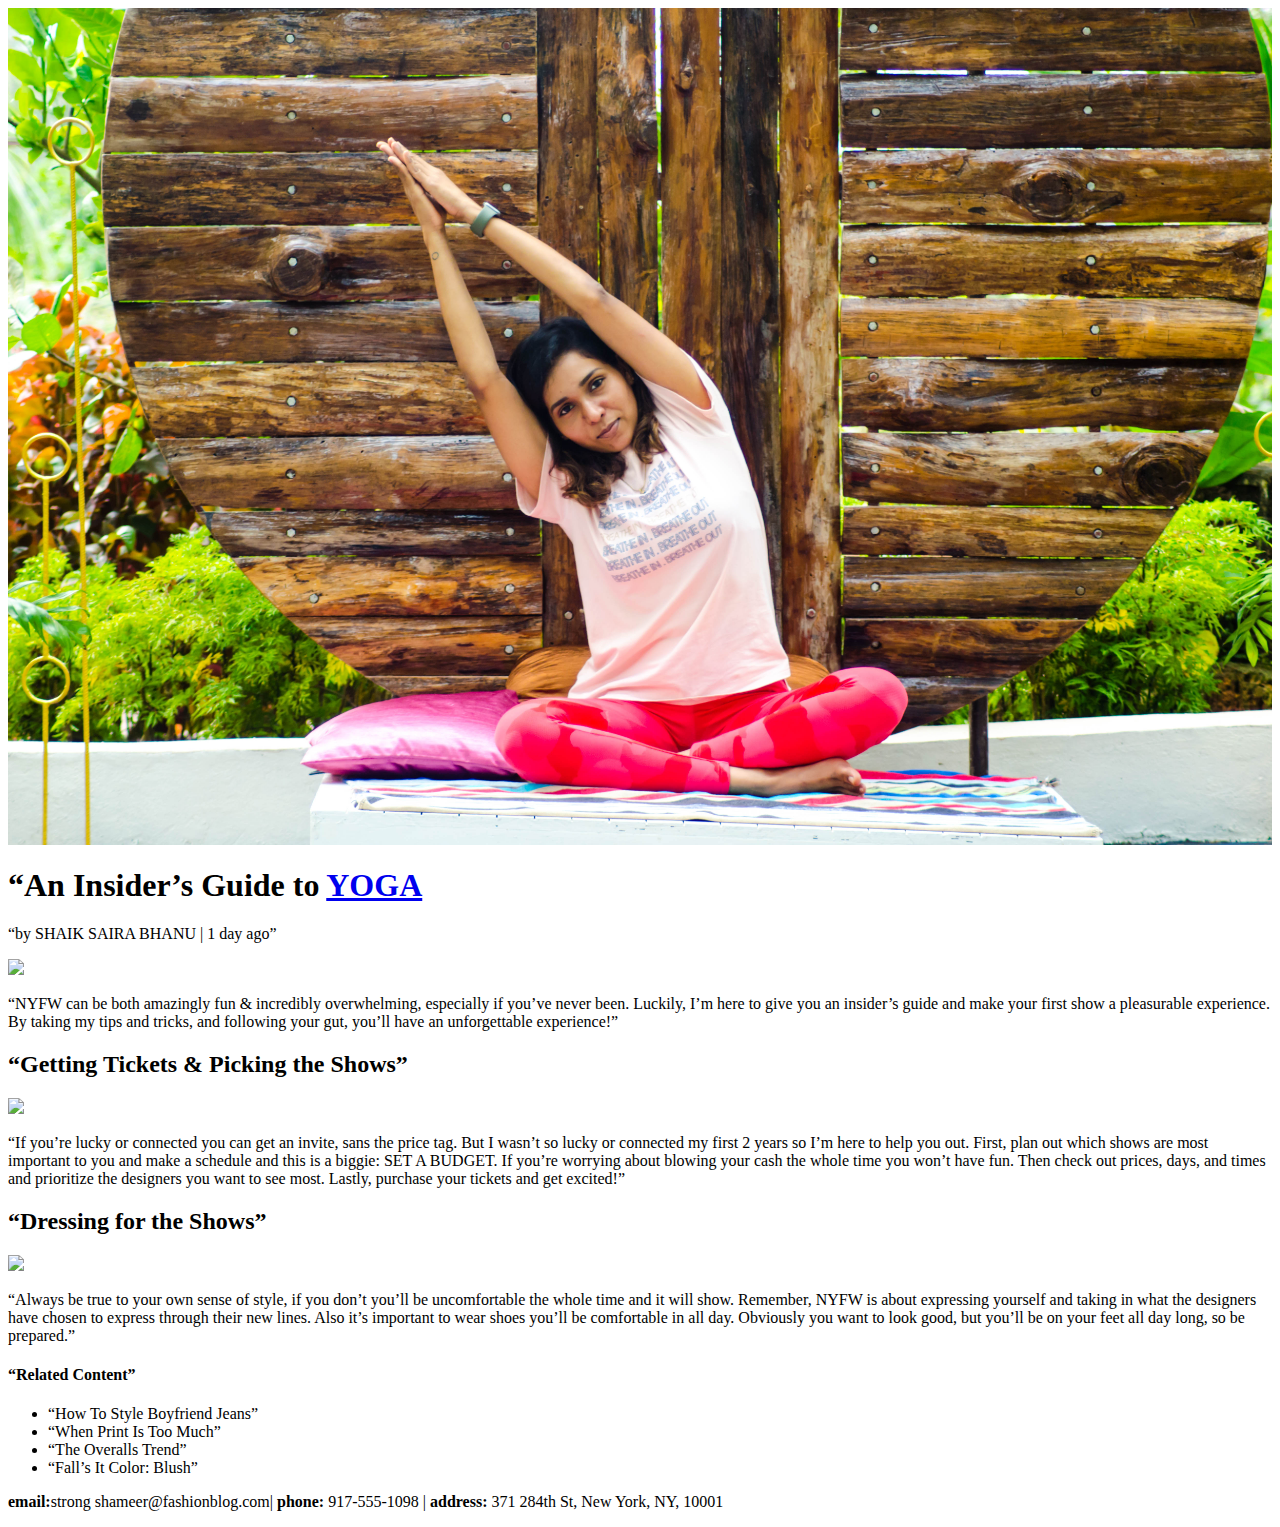
==== index.html @ e1b5c679 "Added the images" ====
<!DOCTYPE html>
<html>

<head>
    <title>“Everyday with SAIRA”</title>
</head>

<body>
    <a href="#contact">
        <img src="./Resources/Images/TYI Saira Yoga poses (42 of 61).jpeg" 
             style="max-width: 100%; height: auto; display: block; margin: 0 auto;" />
    </a>
    <h1>“An Insider’s Guide to <a href="https://en.wikipedia.org/wiki/Yoga" target="_blank">YOGA</a>
    </h1>
    <p>“by SHAIK SAIRA BHANU | 1 day ago”</p>
    <img src="https://content.codecademy.com/courses/learn-html/elements-and-structure/image-one.jpeg" />
    <p>“NYFW can be both amazingly fun & incredibly overwhelming, especially if you’ve never been. Luckily, I’m here to
        give you an insider’s guide and make your first show a pleasurable experience. By taking my tips and tricks, and
        following your gut, you’ll have an unforgettable experience!”</p>
    <h2>“Getting Tickets & Picking the Shows”</h2>
    <img src="https://content.codecademy.com/courses/learn-html/elements-and-structure/image-two.jpeg" />
    <p>“If you’re lucky or connected you can get an invite, sans the price tag. But I wasn’t so lucky or connected my
        first 2 years so I’m here to help you out. First, plan out which shows are most important to you and make a
        schedule and this is a biggie: SET A BUDGET. If you’re worrying about blowing your cash the whole time you won’t
        have fun. Then check out prices, days, and times and prioritize the designers you want to see most. Lastly,
        purchase your tickets and get excited!”</p>
    <h2>“Dressing for the Shows”</h2>
    <img src="https://content.codecademy.com/courses/learn-html/elements-and-structure/image-three.jpeg" />
    <p>“Always be true to your own sense of style, if you don’t you’ll be uncomfortable the whole time and it will show.
        Remember, NYFW is about expressing yourself and taking in what the designers have chosen to express through
        their new lines. Also it’s important to wear shoes you’ll be comfortable in all day. Obviously you want to look
        good, but you’ll be on your feet all day long, so be prepared.”</p>
    <h4>“Related Content”</h4>
    <ul>
        <li>“How To Style Boyfriend Jeans”</li>
        <li>“When Print Is Too Much”</li>
        <li>“The Overalls Trend”</li>
        <li>“Fall’s It Color: Blush”</li>
    </ul>

</body>
<div id='contact'>
    <p><strong>email:</strong>strong shameer@fashionblog.com| <strong>phone:</strong> 917-555-1098 |
        <strong>address:</strong> 371 284th St, New York, NY, 10001
    </p>

</div>
</html>
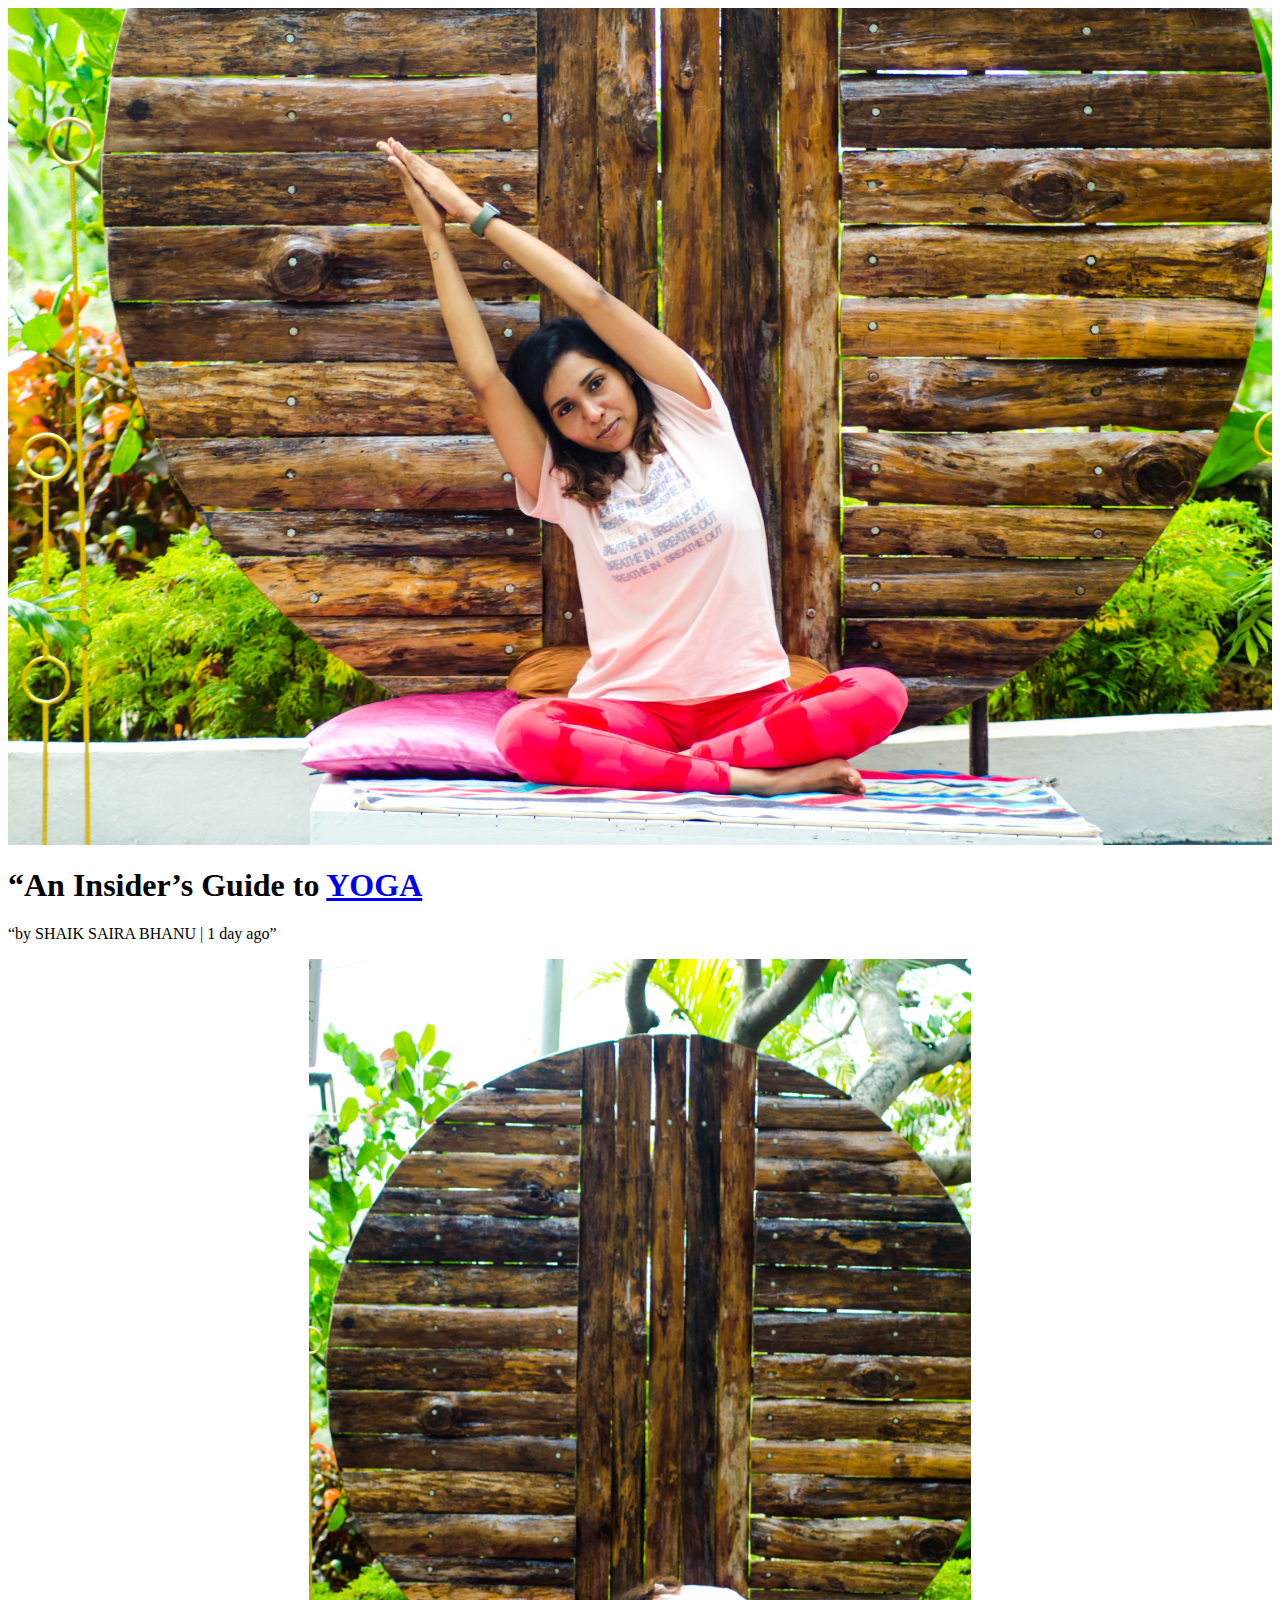
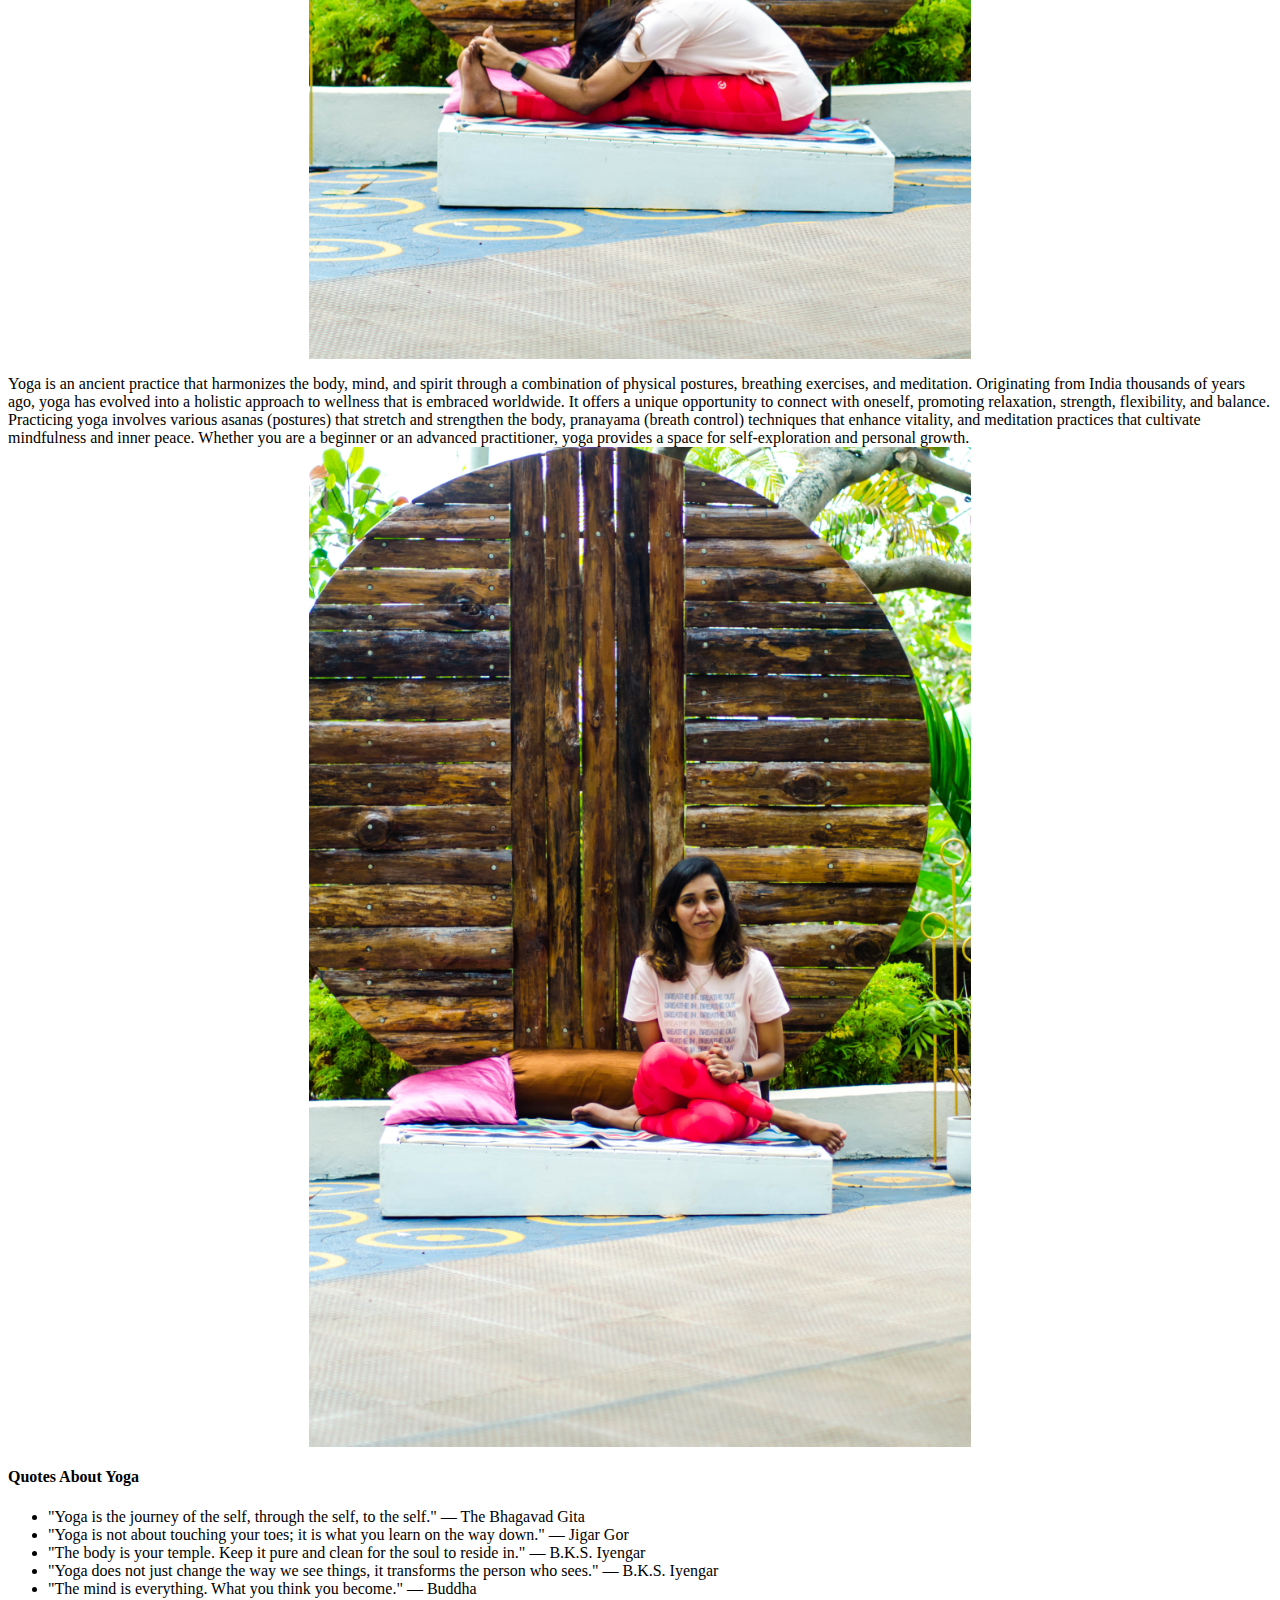
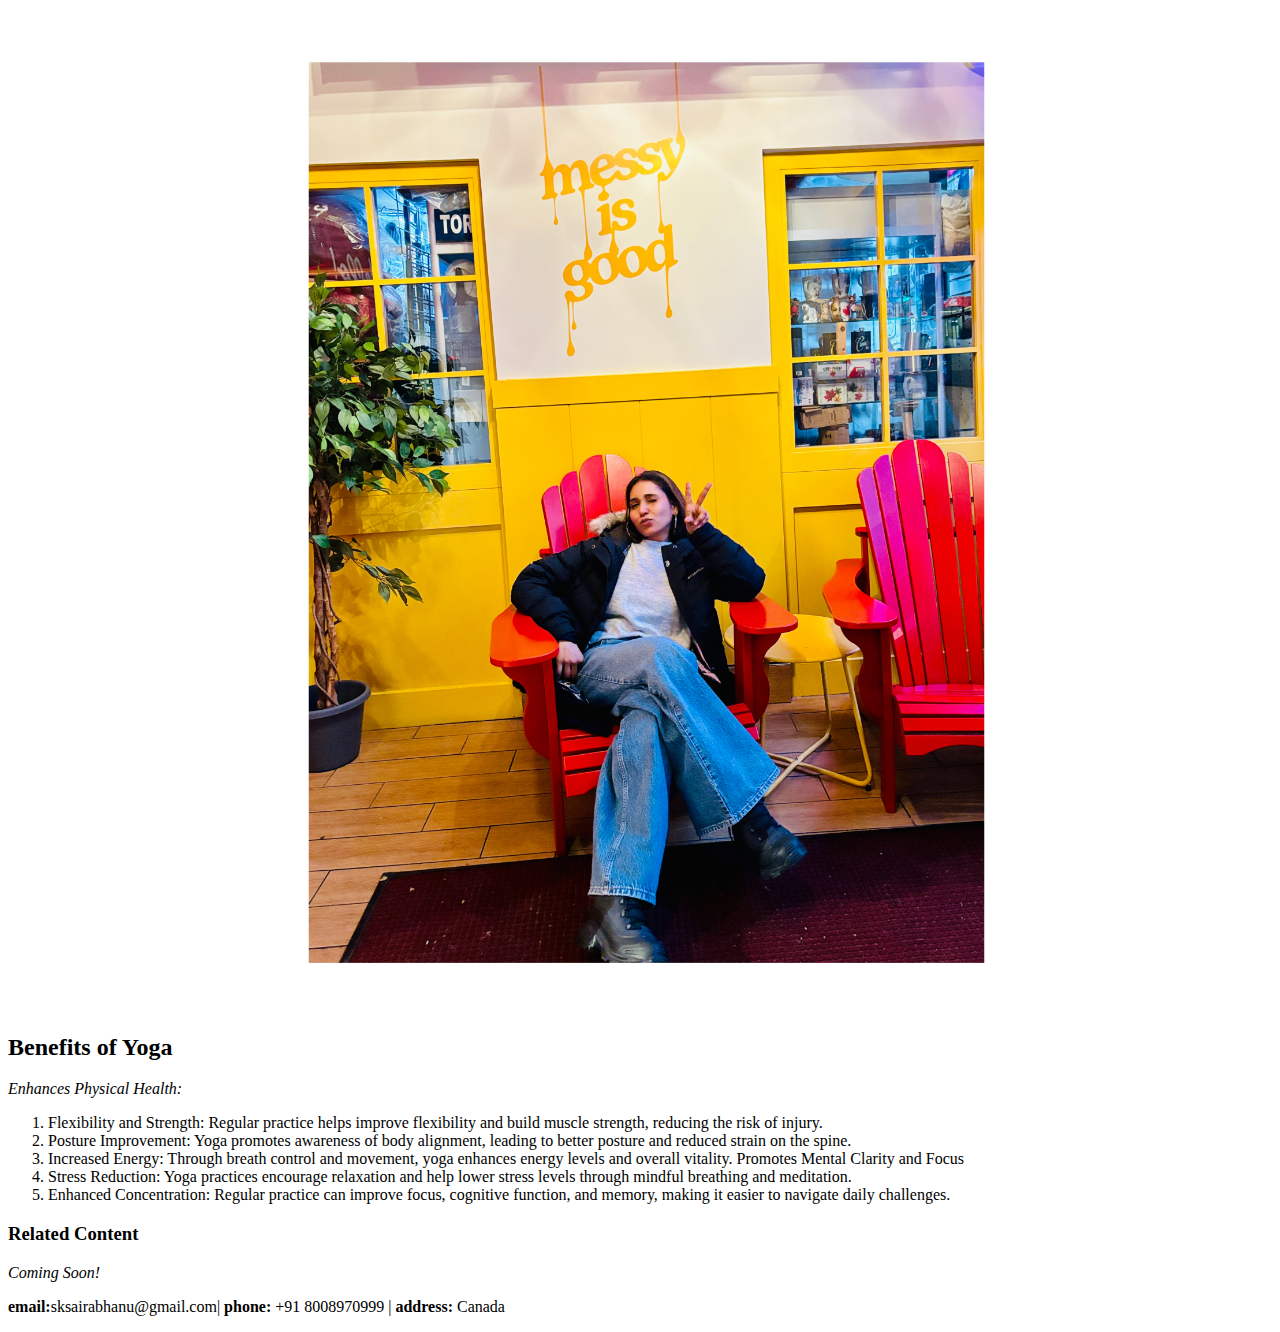
==== commit a74b74c7: "Updated with images and content" ====
--- a/index.html
+++ b/index.html
@@ -7,42 +7,65 @@
 
 <body>
     <a href="#contact">
-        <img src="./Resources/Images/TYI Saira Yoga poses (42 of 61).jpeg" 
-             style="max-width: 100%; height: auto; display: block; margin: 0 auto;" />
+        <img src="./Resources/Images/TYI Saira Yoga poses (42 of 61).jpeg"
+            style="max-width: 100%; height: auto; display: block; margin: 0 auto;" />
     </a>
     <h1>“An Insider’s Guide to <a href="https://en.wikipedia.org/wiki/Yoga" target="_blank">YOGA</a>
     </h1>
     <p>“by SHAIK SAIRA BHANU | 1 day ago”</p>
-    <img src="https://content.codecademy.com/courses/learn-html/elements-and-structure/image-one.jpeg" />
-    <p>“NYFW can be both amazingly fun & incredibly overwhelming, especially if you’ve never been. Luckily, I’m here to
-        give you an insider’s guide and make your first show a pleasurable experience. By taking my tips and tricks, and
-        following your gut, you’ll have an unforgettable experience!”</p>
-    <h2>“Getting Tickets & Picking the Shows”</h2>
-    <img src="https://content.codecademy.com/courses/learn-html/elements-and-structure/image-two.jpeg" />
-    <p>“If you’re lucky or connected you can get an invite, sans the price tag. But I wasn’t so lucky or connected my
-        first 2 years so I’m here to help you out. First, plan out which shows are most important to you and make a
-        schedule and this is a biggie: SET A BUDGET. If you’re worrying about blowing your cash the whole time you won’t
-        have fun. Then check out prices, days, and times and prioritize the designers you want to see most. Lastly,
-        purchase your tickets and get excited!”</p>
-    <h2>“Dressing for the Shows”</h2>
-    <img src="https://content.codecademy.com/courses/learn-html/elements-and-structure/image-three.jpeg" />
-    <p>“Always be true to your own sense of style, if you don’t you’ll be uncomfortable the whole time and it will show.
-        Remember, NYFW is about expressing yourself and taking in what the designers have chosen to express through
-        their new lines. Also it’s important to wear shoes you’ll be comfortable in all day. Obviously you want to look
-        good, but you’ll be on your feet all day long, so be prepared.”</p>
-    <h4>“Related Content”</h4>
-    <ul>
-        <li>“How To Style Boyfriend Jeans”</li>
-        <li>“When Print Is Too Much”</li>
-        <li>“The Overalls Trend”</li>
-        <li>“Fall’s It Color: Blush”</li>
-    </ul>
+    <img src="./Resources/Images/TYI Saira Yoga poses (13 of 61).jpeg"
+        style="max-width: 100%; height: 1000px; display: block; margin: 0 auto;" />
+    <p> Yoga is an ancient practice that harmonizes the body, mind, and spirit through a combination of physical
+        postures, breathing exercises, and meditation. Originating from India thousands of years ago, yoga has evolved
+        into a holistic approach to wellness that is embraced worldwide. 
+        
+        It offers a unique opportunity to connect with
+        oneself, promoting relaxation, strength, flexibility, and balance.
+
+        Practicing yoga involves various asanas (postures) that stretch and strengthen the body, pranayama (breath
+        control) techniques that enhance vitality, and meditation practices that cultivate mindfulness and inner peace.
+        
+        Whether you are a beginner or an advanced practitioner, yoga provides a space for self-exploration and personal
+        growth.
+
+        <img src="./Resources/Images/TYI Saira Yoga poses (16 of 61).jpeg"
+            style="max-width: 100%; height: 1000px; display: block; margin: 0 auto;" />
+    <h4>Quotes About Yoga</h4>
+        <ul>
+            <li>"Yoga is the journey of the self, through the self, to the self." — The Bhagavad Gita</li>
+            <li>"Yoga is not about touching your toes; it is what you learn on the way down." — Jigar Gor</li>
+            <li>  "The body is your temple. Keep it pure and clean for the soul to reside in." — B.K.S. Iyengar</li>
+            <li> "Yoga does not just change the way we see things, it transforms the person who sees." — B.K.S. Iyengar</li>
+            <li>"The mind is everything. What you think you become." — Buddha</li>
+    
+        </ul>
+        <img src="./Resources/Images/7D69A972-40B6-4F28-B820-EB4D9865E0DD.jpeg"
+            style="max-width: 100%; height: 1000px; display: block; margin: 0 auto;" />
+    <h2>Benefits of Yoga</h2>
+        <em>Enhances Physical Health:</em>
+<ol>
+    <li>Flexibility and Strength: Regular practice helps improve flexibility and build muscle strength, reducing the
+        risk of injury.</li>
+        <li> Posture Improvement: Yoga promotes awareness of body alignment, leading to better posture and reduced strain on
+            the spine.</li>
+        <li>
+            Increased Energy: Through breath control and movement, yoga enhances energy levels and overall vitality.
+            Promotes Mental Clarity and Focus</li>
+        <li>Stress Reduction: Yoga practices encourage relaxation and help lower stress levels through mindful breathing and
+            meditation.</li>
+        <li>Enhanced Concentration: Regular practice can improve focus, cognitive function, and memory, making it easier to
+            navigate daily challenges.</li>
+</ol>
+<h3>Related Content</h3>
+<p><em>Coming Soon!</em></p>
+ 
 
 </body>
 <div id='contact'>
-    <p><strong>email:</strong>strong shameer@fashionblog.com| <strong>phone:</strong> 917-555-1098 |
-        <strong>address:</strong> 371 284th St, New York, NY, 10001
+    <p><strong>email:</strong>sksairabhanu@gmail.com| <strong>phone:</strong> +91 8008970999 |
+        <strong>address:</strong> Canada
     </p>
 
 </div>
+
 </html>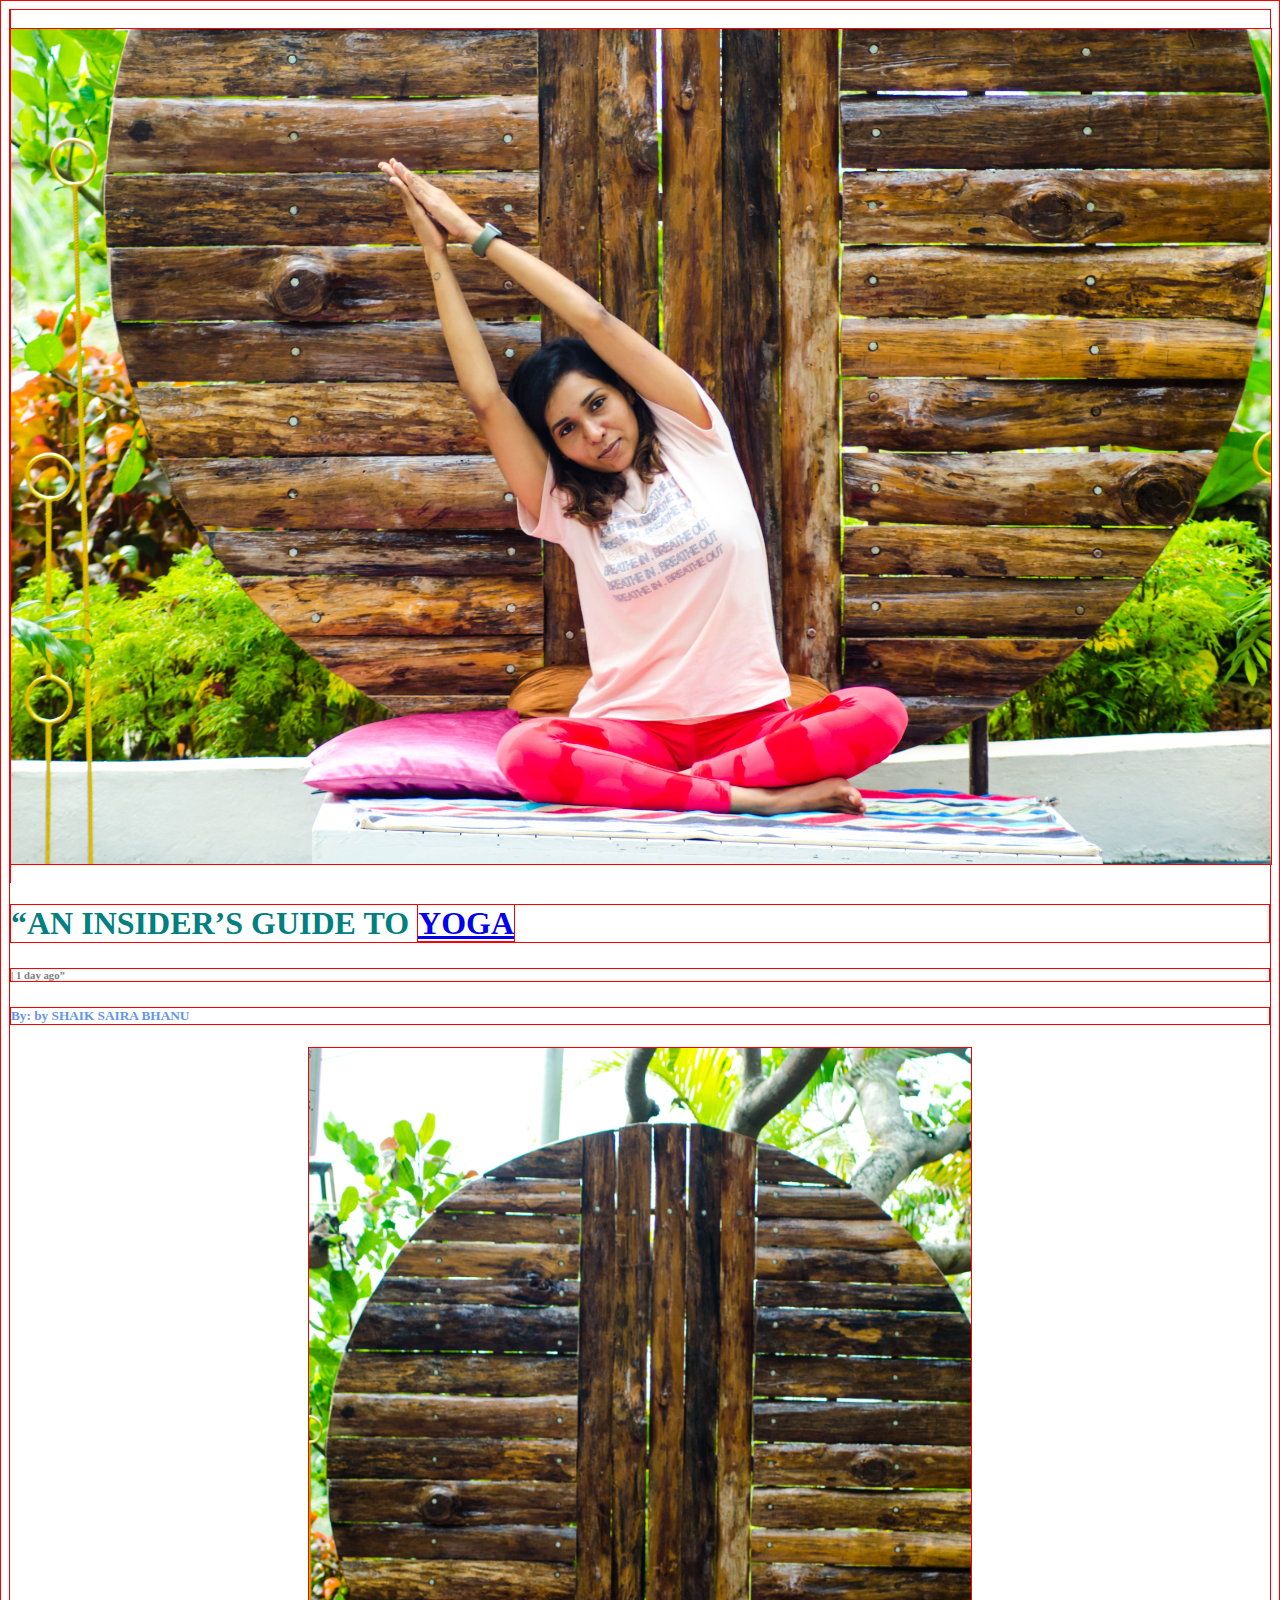
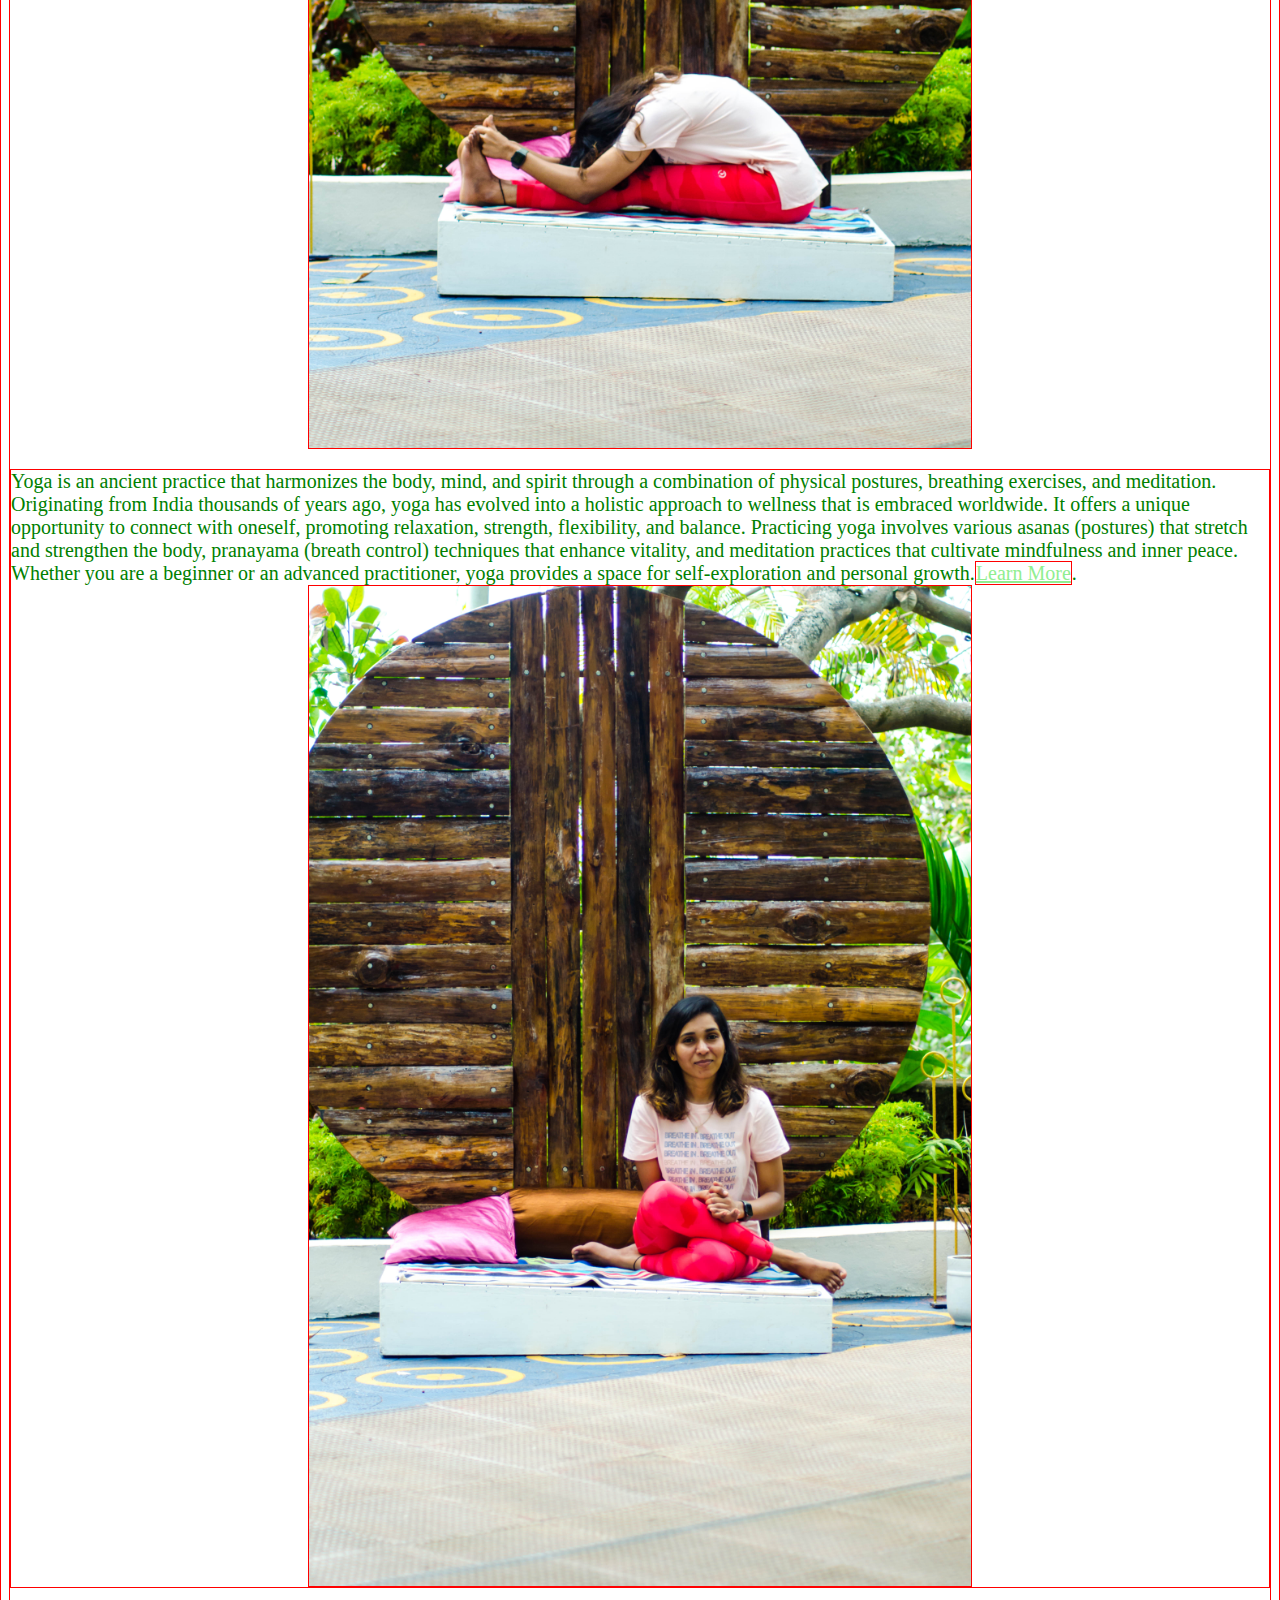
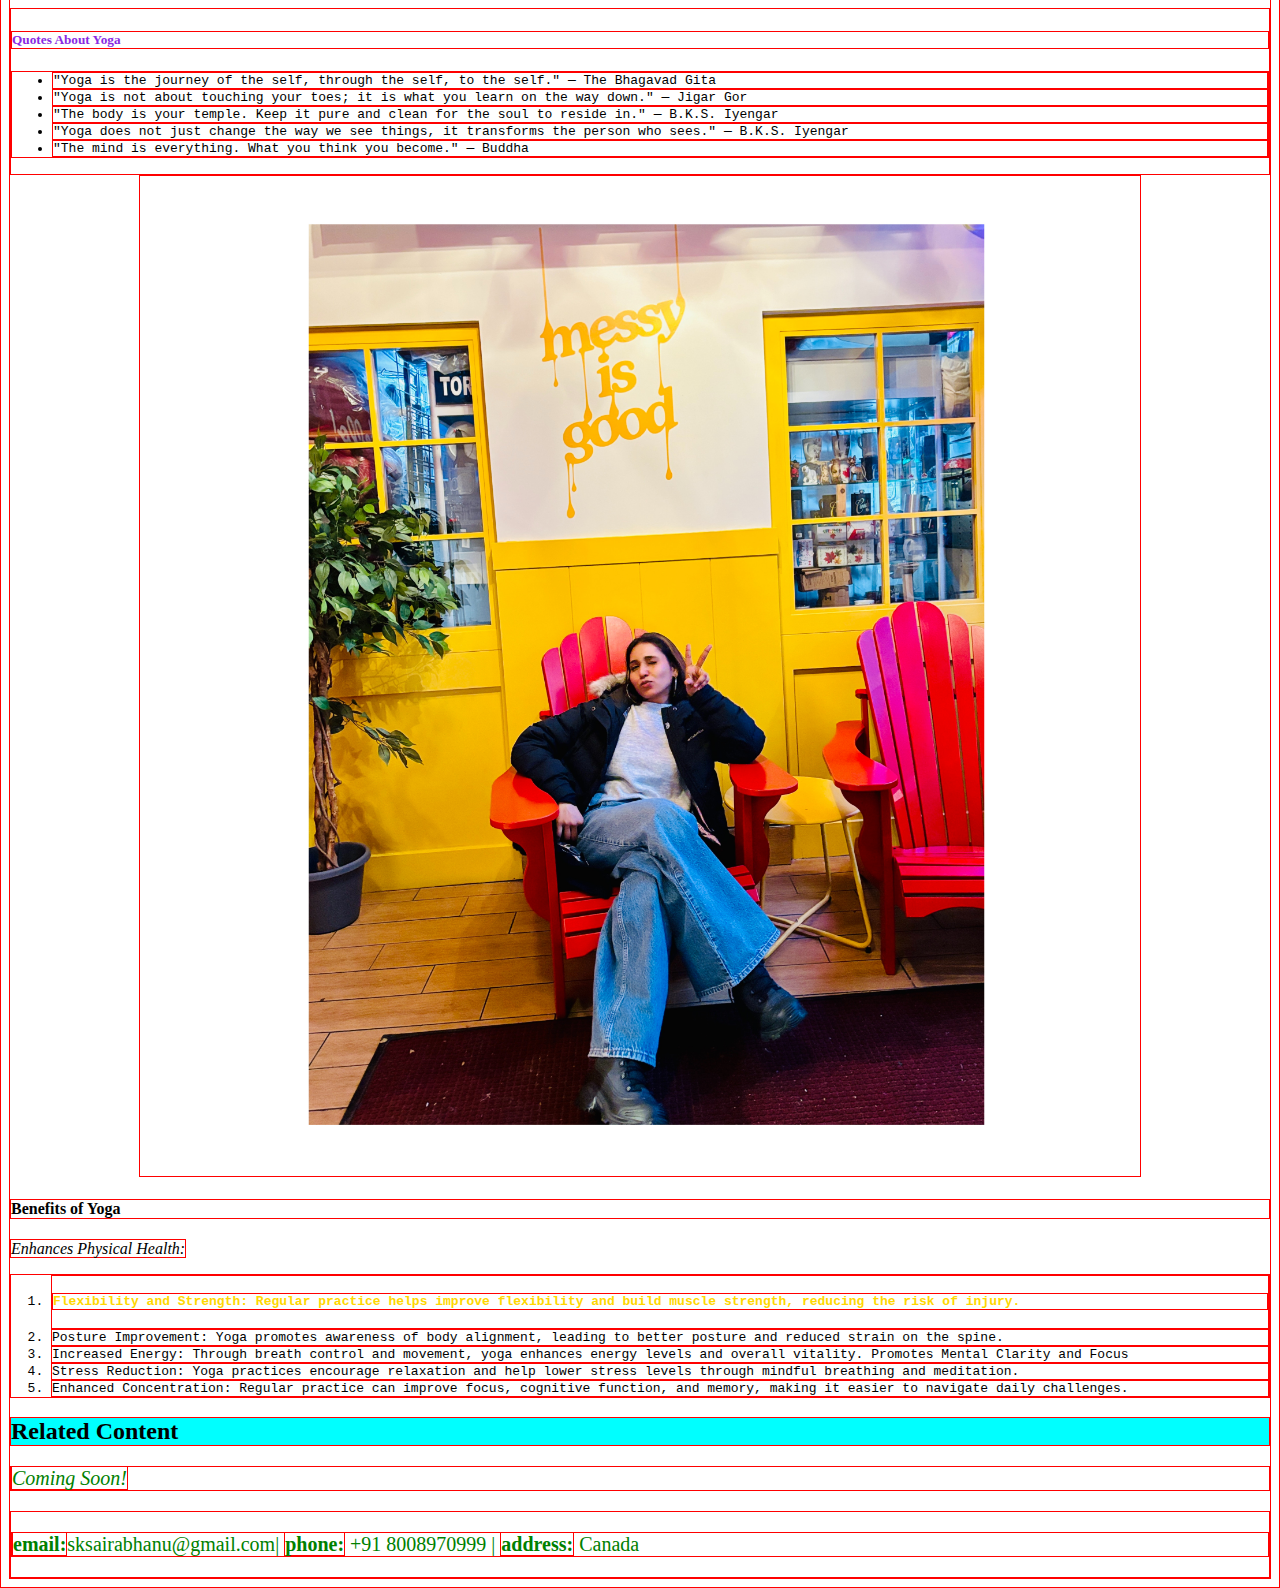
==== commit cbbea2a2: "feat: enhance CSS selectors and specificity" ====
--- a/index.html
+++ b/index.html
@@ -3,6 +3,7 @@
 
 <head>
     <title>“Everyday with SAIRA”</title>
+    <link href='./style.css' rel='stylesheet' type='text/css'>
 </head>
 
 <body>
@@ -10,55 +11,65 @@
         <img src="./Resources/Images/TYI Saira Yoga poses (42 of 61).jpeg"
             style="max-width: 100%; height: auto; display: block; margin: 0 auto;" />
     </a>
-    <h1>“An Insider’s Guide to <a href="https://en.wikipedia.org/wiki/Yoga" target="_blank">YOGA</a>
+    <h1 class='title uppercase' id="article-title">“An Insider’s Guide to <a href="https://en.wikipedia.org/wiki/Yoga"
+            target="_blank">YOGA</a>
     </h1>
-    <p>“by SHAIK SAIRA BHANU | 1 day ago”</p>
+    <h6 id='publish-time'> | 1 day ago”</h6>
+    <h5 class="author-class" id="author-id">By: by SHAIK SAIRA BHANU</h5>
     <img src="./Resources/Images/TYI Saira Yoga poses (13 of 61).jpeg"
         style="max-width: 100%; height: 1000px; display: block; margin: 0 auto;" />
     <p> Yoga is an ancient practice that harmonizes the body, mind, and spirit through a combination of physical
         postures, breathing exercises, and meditation. Originating from India thousands of years ago, yoga has evolved
-        into a holistic approach to wellness that is embraced worldwide. 
-        
+        into a holistic approach to wellness that is embraced worldwide.
+
         It offers a unique opportunity to connect with
         oneself, promoting relaxation, strength, flexibility, and balance.
 
         Practicing yoga involves various asanas (postures) that stretch and strengthen the body, pranayama (breath
         control) techniques that enhance vitality, and meditation practices that cultivate mindfulness and inner peace.
-        
+
         Whether you are a beginner or an advanced practitioner, yoga provides a space for self-exploration and personal
-        growth.
+        growth.<a
+            href='https://www.pcsam.org/event-details/midweek-yoga-reset-with-ana-the-self-care-doula-5?gad_source=1&gclid=CjwKCAiAxKy5BhBbEiwAYiW--6uTALU4RlL1fKeNDu4o_G8XKKVcwA5T6eOMJkx3PuLkQSzpgPDHEhoC4JsQAvD_BwE'
+            target='_blank'>Learn More</a>.
 
         <img src="./Resources/Images/TYI Saira Yoga poses (16 of 61).jpeg"
             style="max-width: 100%; height: 1000px; display: block; margin: 0 auto;" />
-    <h4>Quotes About Yoga</h4>
-        <ul>
-            <li>"Yoga is the journey of the self, through the self, to the self." — The Bhagavad Gita</li>
-            <li>"Yoga is not about touching your toes; it is what you learn on the way down." — Jigar Gor</li>
-            <li>  "The body is your temple. Keep it pure and clean for the soul to reside in." — B.K.S. Iyengar</li>
-            <li> "Yoga does not just change the way we see things, it transforms the person who sees." — B.K.S. Iyengar</li>
-            <li>"The mind is everything. What you think you become." — Buddha</li>
-    
-        </ul>
-        <img src="./Resources/Images/7D69A972-40B6-4F28-B820-EB4D9865E0DD.jpeg"
-            style="max-width: 100%; height: 1000px; display: block; margin: 0 auto;" />
-    <h2>Benefits of Yoga</h2>
-        <em>Enhances Physical Health:</em>
-<ol>
-    <li>Flexibility and Strength: Regular practice helps improve flexibility and build muscle strength, reducing the
-        risk of injury.</li>
-        <li> Posture Improvement: Yoga promotes awareness of body alignment, leading to better posture and reduced strain on
+
+    <div class='description'>
+    <h5 class="headline">Quotes About Yoga</h5>
+    <ul>
+        <li>"Yoga is the journey of the self, through the self, to the self." — The Bhagavad Gita</li>
+        <li>"Yoga is not about touching your toes; it is what you learn on the way down." — Jigar Gor</li>
+        <li> "The body is your temple. Keep it pure and clean for the soul to reside in." — B.K.S. Iyengar</li>
+        <li> "Yoga does not just change the way we see things, it transforms the person who sees." — B.K.S. Iyengar</li>
+        <li>"The mind is everything. What you think you become." — Buddha</li>
+
+    </ul>
+</div>
+    <img src="./Resources/Images/7D69A972-40B6-4F28-B820-EB4D9865E0DD.jpeg"
+        style="max-width: 100%; height: 1000px; display: block; margin: 0 auto;" />
+    <h4 class="headline">Benefits of Yoga</h4>
+    <em>Enhances Physical Health:</em>
+    <ol>
+        <li><h4>Flexibility and Strength: Regular practice helps improve flexibility and build muscle strength, reducing the
+            risk of injury.</h4></li>
+        <li> Posture Improvement: Yoga promotes awareness of body alignment, leading to better posture and reduced
+            strain on
             the spine.</li>
         <li>
             Increased Energy: Through breath control and movement, yoga enhances energy levels and overall vitality.
             Promotes Mental Clarity and Focus</li>
-        <li>Stress Reduction: Yoga practices encourage relaxation and help lower stress levels through mindful breathing and
+        <li>Stress Reduction: Yoga practices encourage relaxation and help lower stress levels through mindful breathing
+            and
             meditation.</li>
-        <li>Enhanced Concentration: Regular practice can improve focus, cognitive function, and memory, making it easier to
+        <li>Enhanced Concentration: Regular practice can improve focus, cognitive function, and memory, making it easier
+            to
             navigate daily challenges.</li>
-</ol>
-<h3>Related Content</h3>
-<p><em>Coming Soon!</em></p>
- 
+    </ol>
+    <h2 class="heading-background">Related Content</h2>
+    <p><em>Coming Soon!</em></p>
+
 
 </body>
 <div id='contact'>
--- a/style.css
+++ b/style.css
@@ -0,0 +1,69 @@
+* {
+  border: 1px solid red;
+}
+
+p {
+  color: green;
+  font-size: 20px;
+}
+
+h1{
+  color: maroon;
+}
+
+.title{
+  color: teal;
+}
+
+.uppercase{
+  text-transform: uppercase;
+}
+
+#article-title{
+  font-family: cursive;
+}
+
+a[href*='BwE'] {
+  color: lightgreen;
+}
+
+a:hover{
+  color: darkorange;
+  }
+
+.heading-background{
+    background-color: aqua;
+  }
+
+#publish-time
+{
+  color: gray;
+}
+
+h5 {
+  color: yellow;
+}
+
+.author-class {
+  color: pink;
+}
+
+#author-id {
+  color: cornflowerblue;
+}
+
+h4.headline{
+  font-family: Tahoma;
+}
+
+.description h5{
+  color: blueviolet;
+}
+
+li h4{
+  color: gold;
+}
+
+h4, li{
+  font-family: monospace;
+}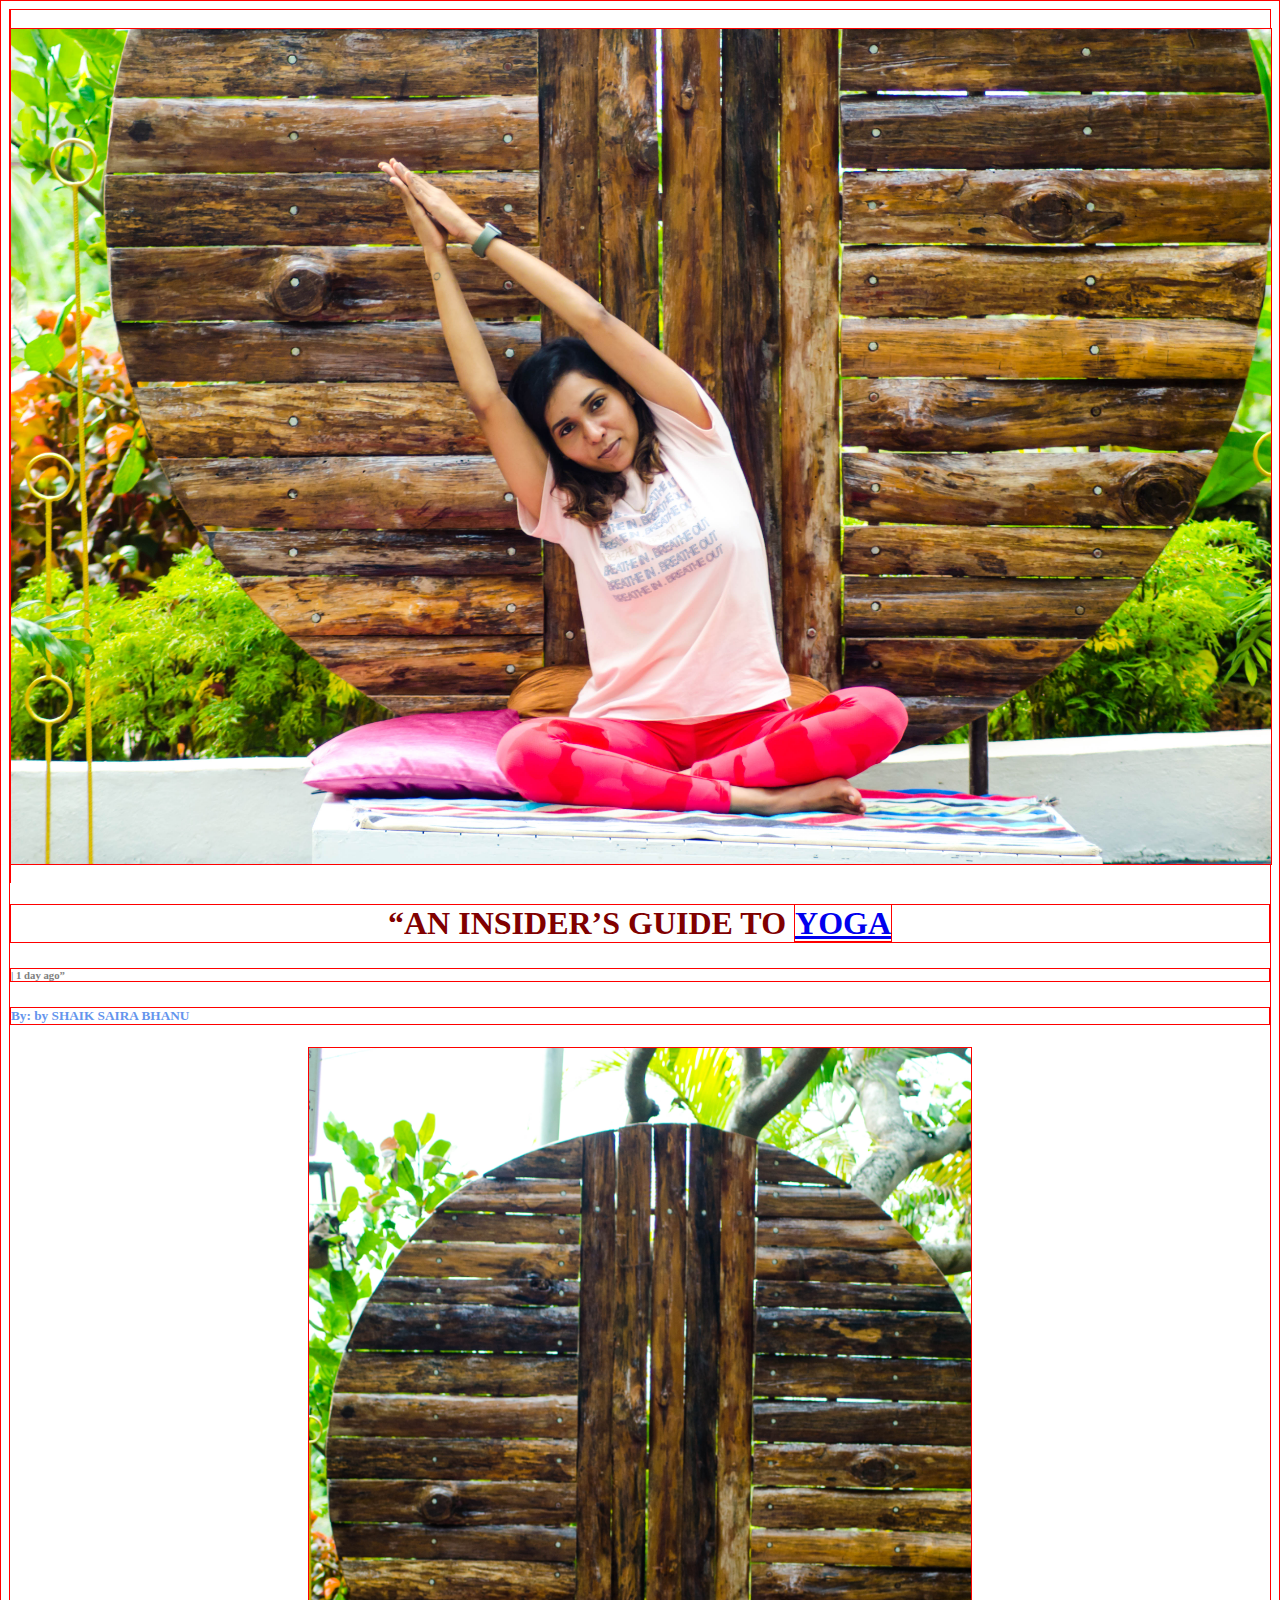
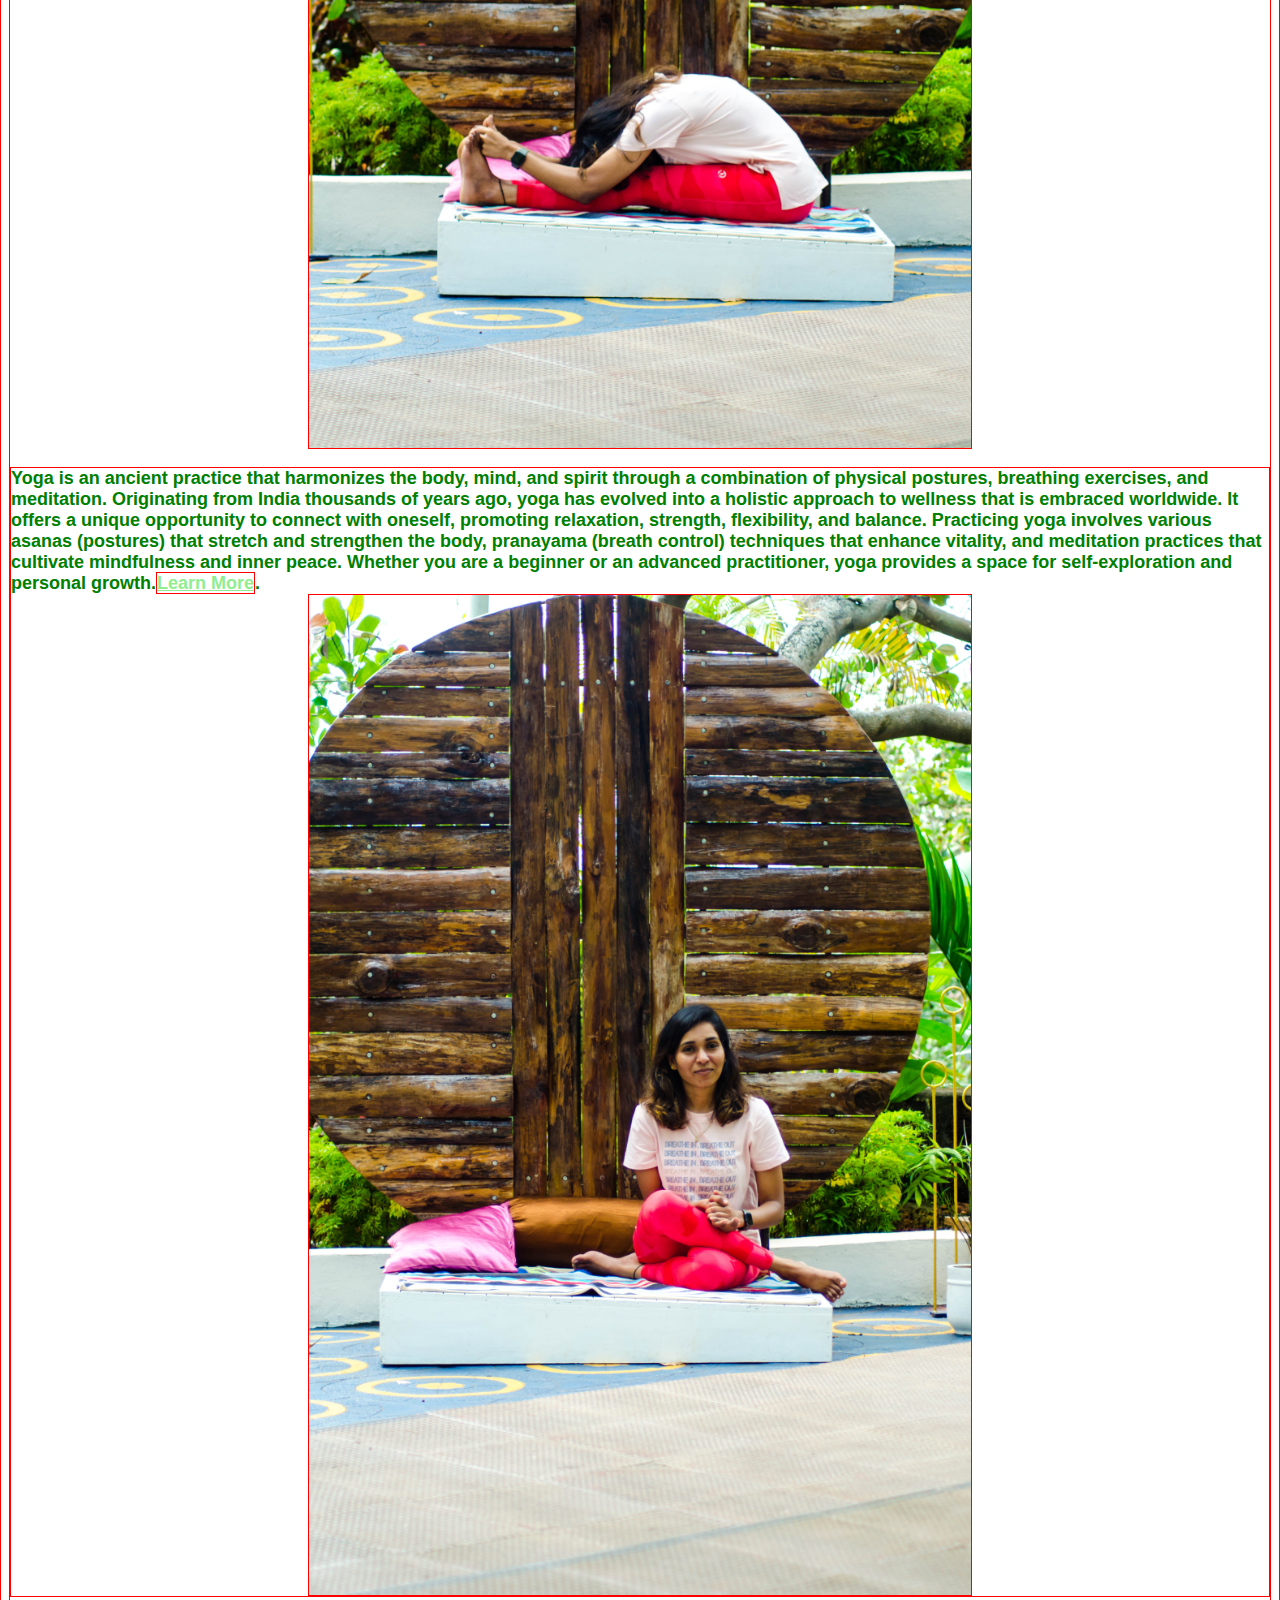
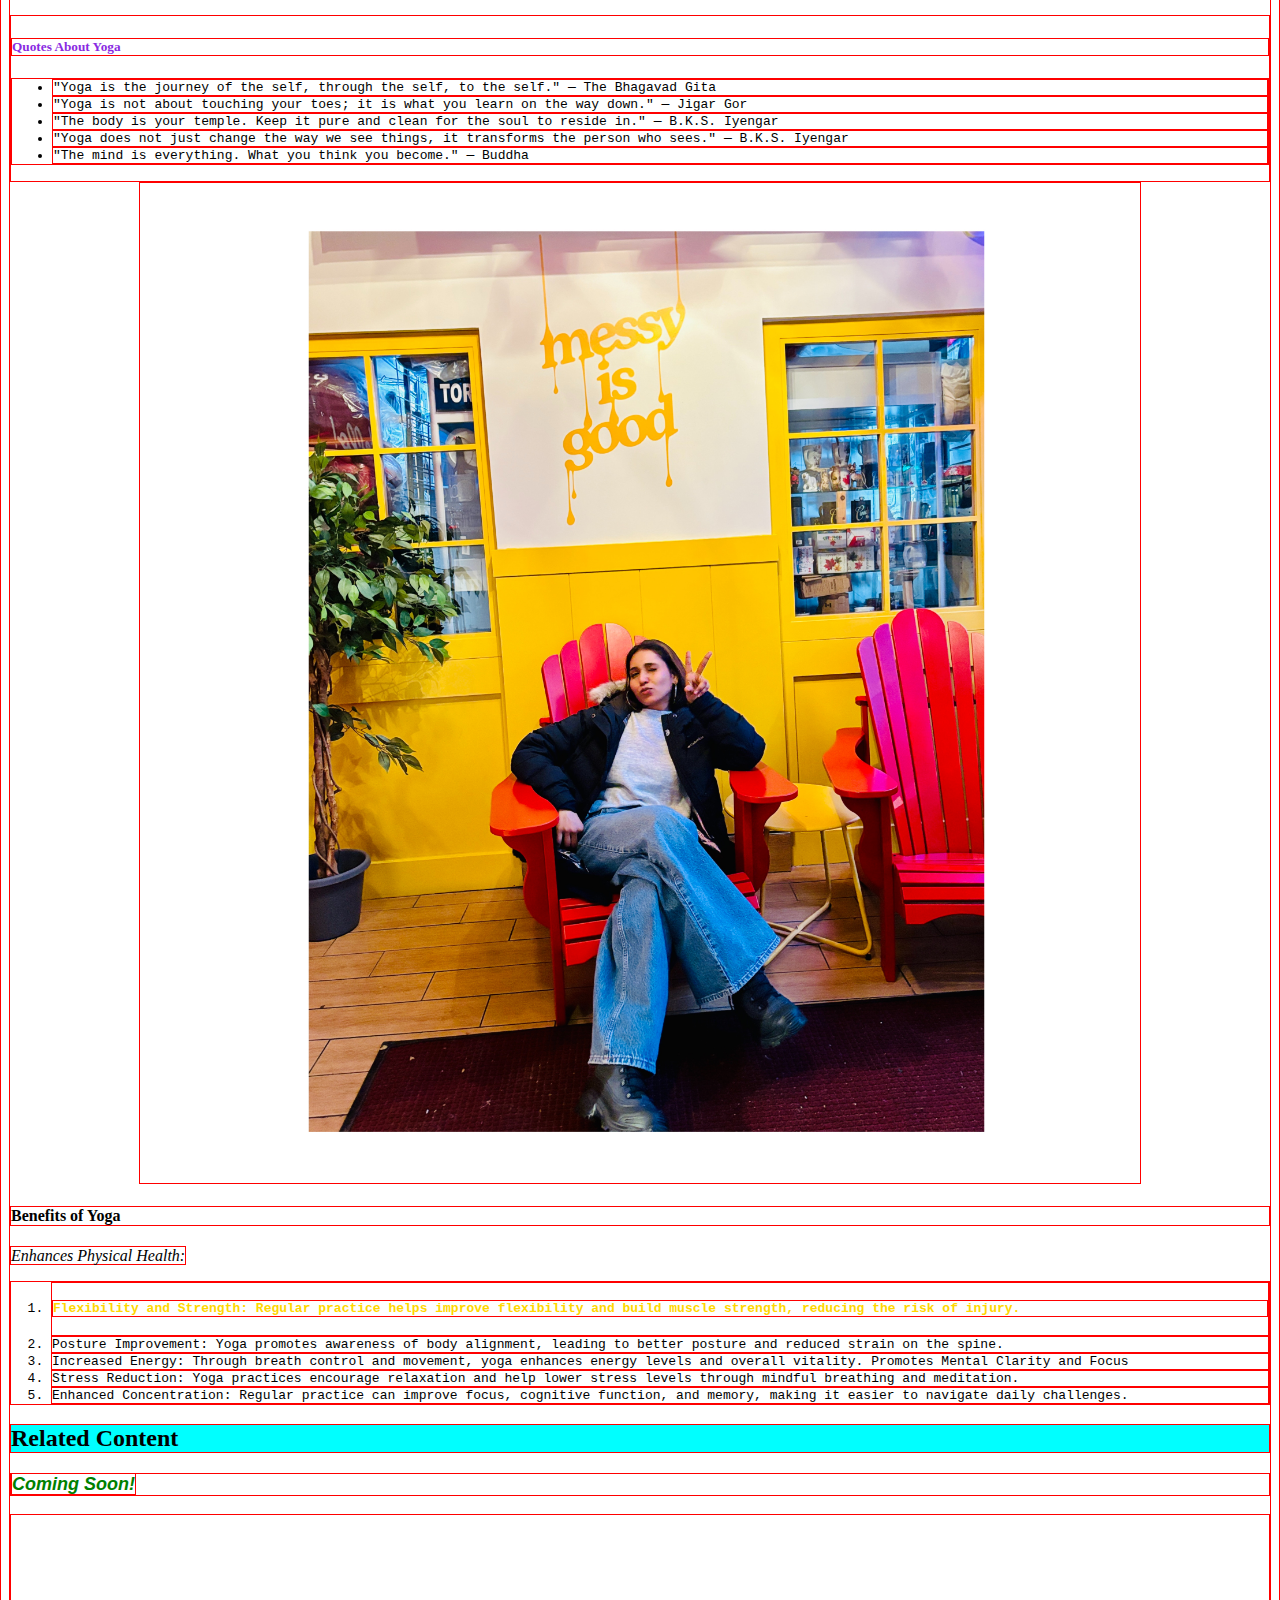
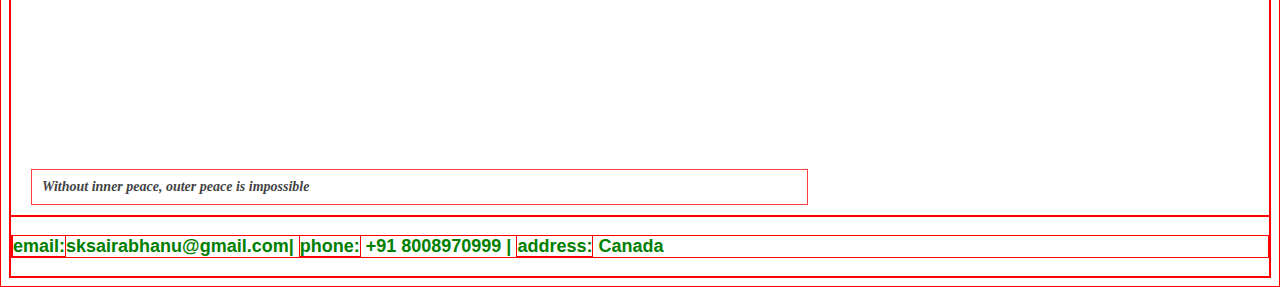
==== commit 3e79ad7c: "Enhance text and image styling with CSS properties" ====
--- a/index.html
+++ b/index.html
@@ -69,7 +69,9 @@
     </ol>
     <h2 class="heading-background">Related Content</h2>
     <p><em>Coming Soon!</em></p>
-
+    <div class='image'>
+        <p class='caption'>Without inner peace, outer peace is impossible</p>
+      </div>
 
 </body>
 <div id='contact'>
--- a/style.css
+++ b/style.css
@@ -4,11 +4,15 @@
 
 p {
   color: green;
-  font-size: 20px;
+  font-size: 18px;
+  font-family: Helvetica;
+  font-weight: bold;
 }
 
 h1{
-  color: maroon;
+  color: maroon !important;
+  font-family: Georgia;
+  text-align: center;
 }
 
 .title{
@@ -41,7 +45,7 @@
 }
 
 h5 {
-  color: yellow;
+  color: yellow ;
 }
 
 .author-class {
@@ -57,7 +61,7 @@
 }
 
 .description h5{
-  color: blueviolet;
+  color: blueviolet ;
 }
 
 li h4{
@@ -66,4 +70,27 @@
 
 h4, li{
   font-family: monospace;
-}+}
+
+.image {
+  background-image: url("https://i.pinimg.com/736x/a3/4a/3a/a34a3a1ff5f03e76a3e83503e627e3ae.jpg");
+  background-size: cover;
+  background-position: center;
+  height: 300px;
+}
+
+.caption {
+  display: block;
+  font-family: 'Playfair Display', serif;
+  font-size: 14px;
+  font-style: italic;
+  line-height: 14px;
+  margin-left: 20px;
+  padding: 10px;
+  position: relative;
+  top: 80%;
+  width: 60%;
+  background-color: white;
+  color:black;
+  opacity:0.75;
+}
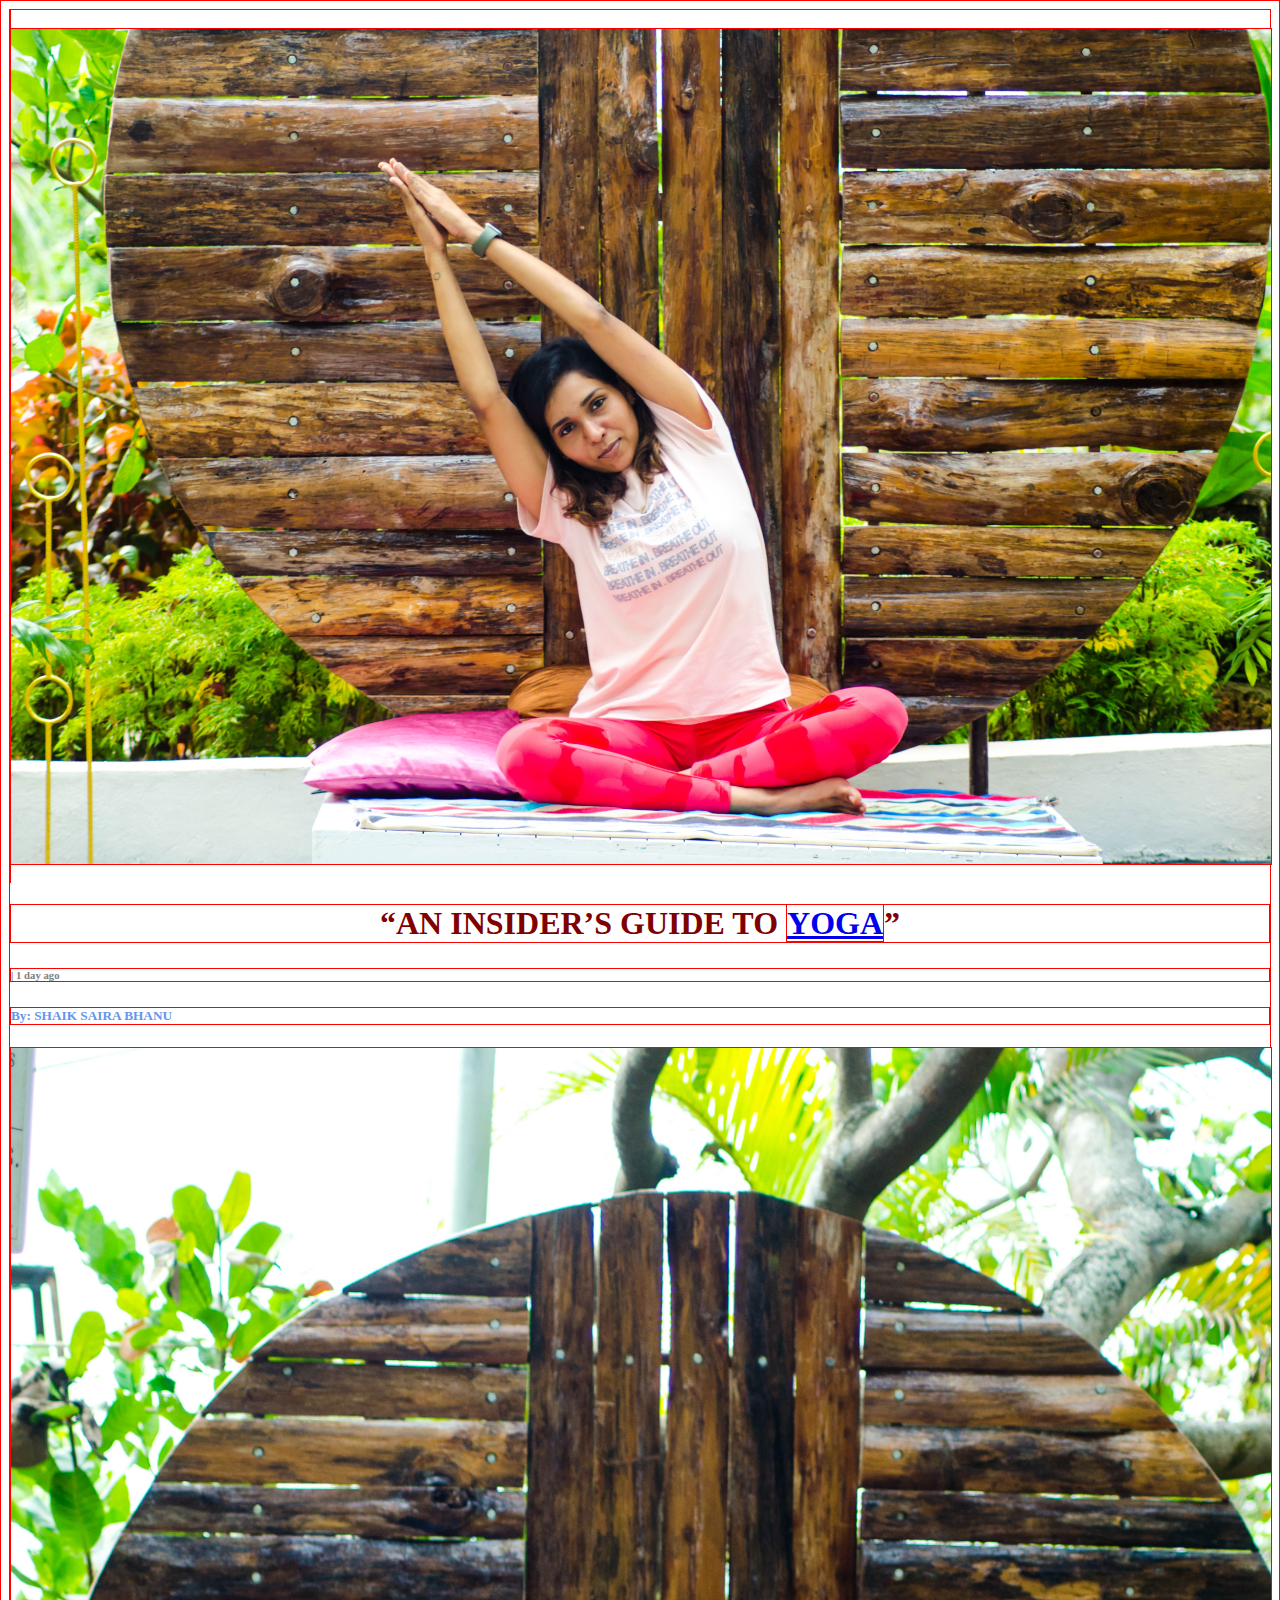
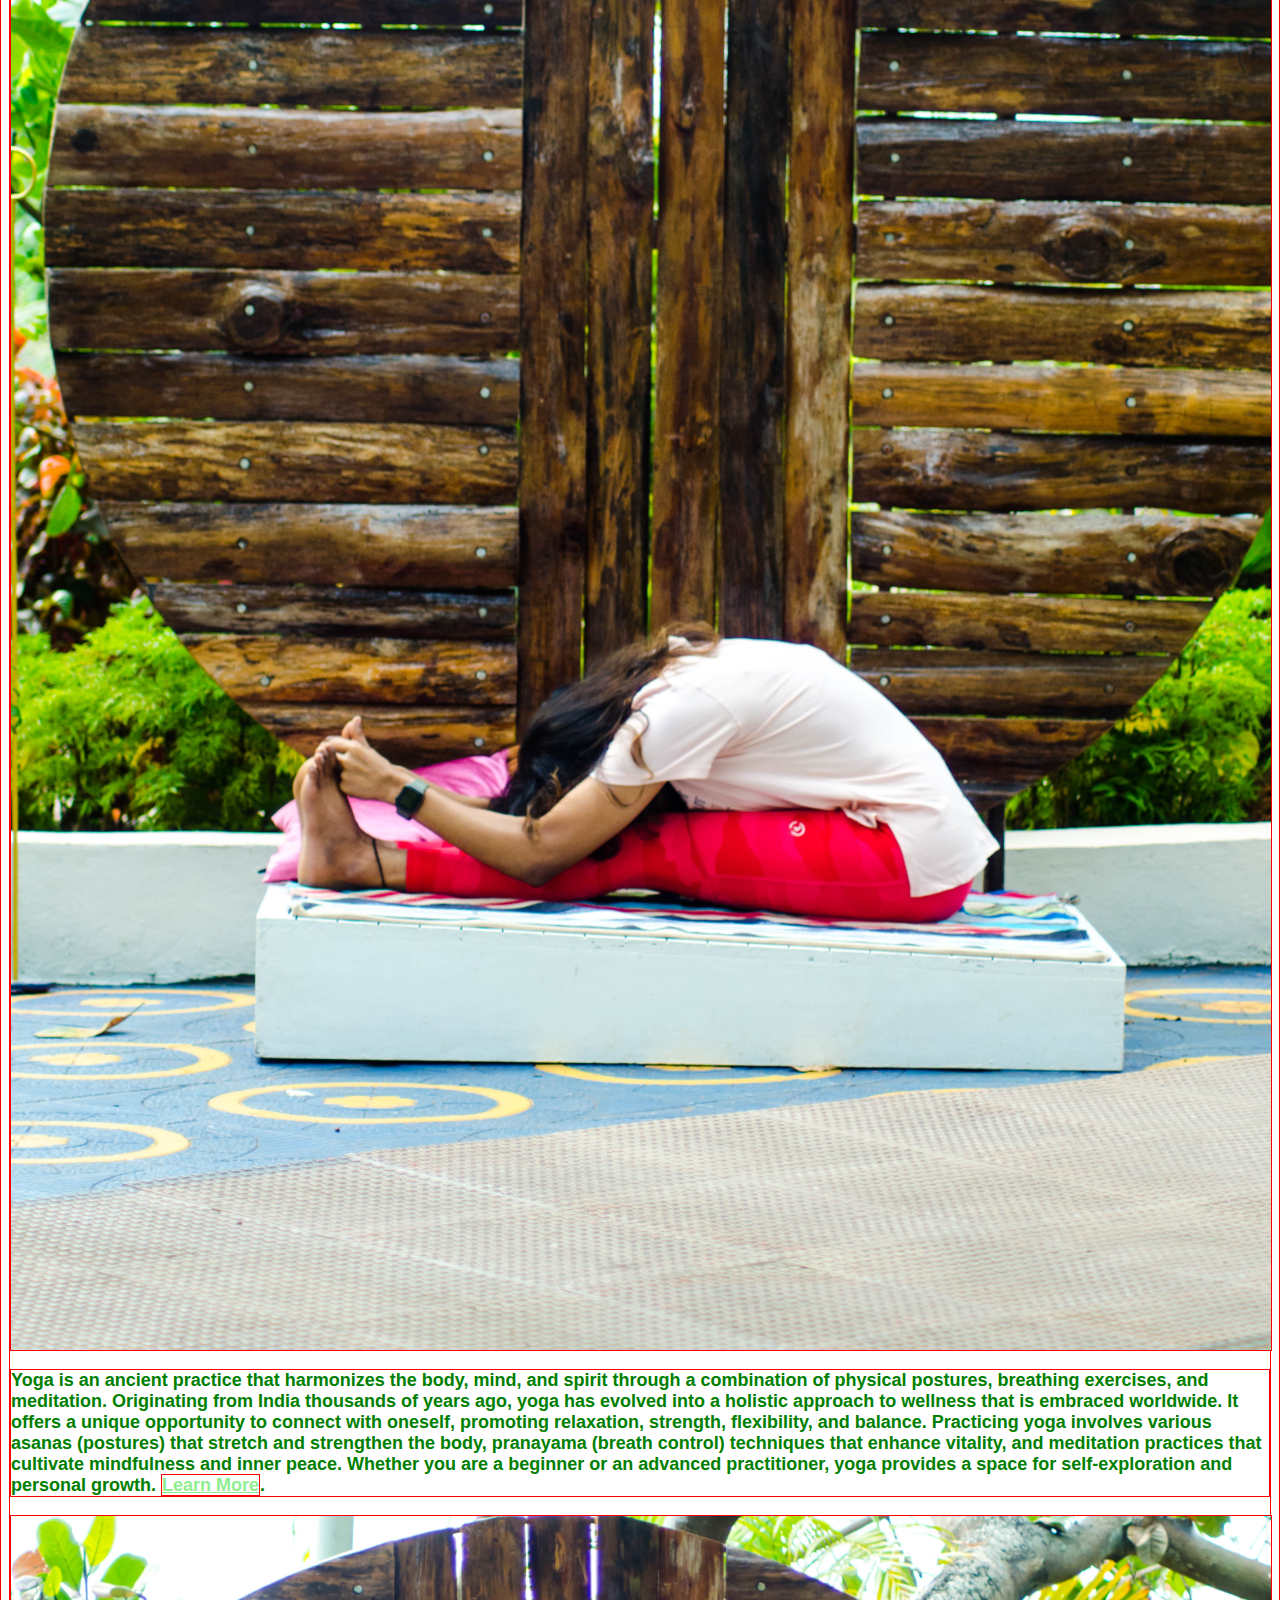
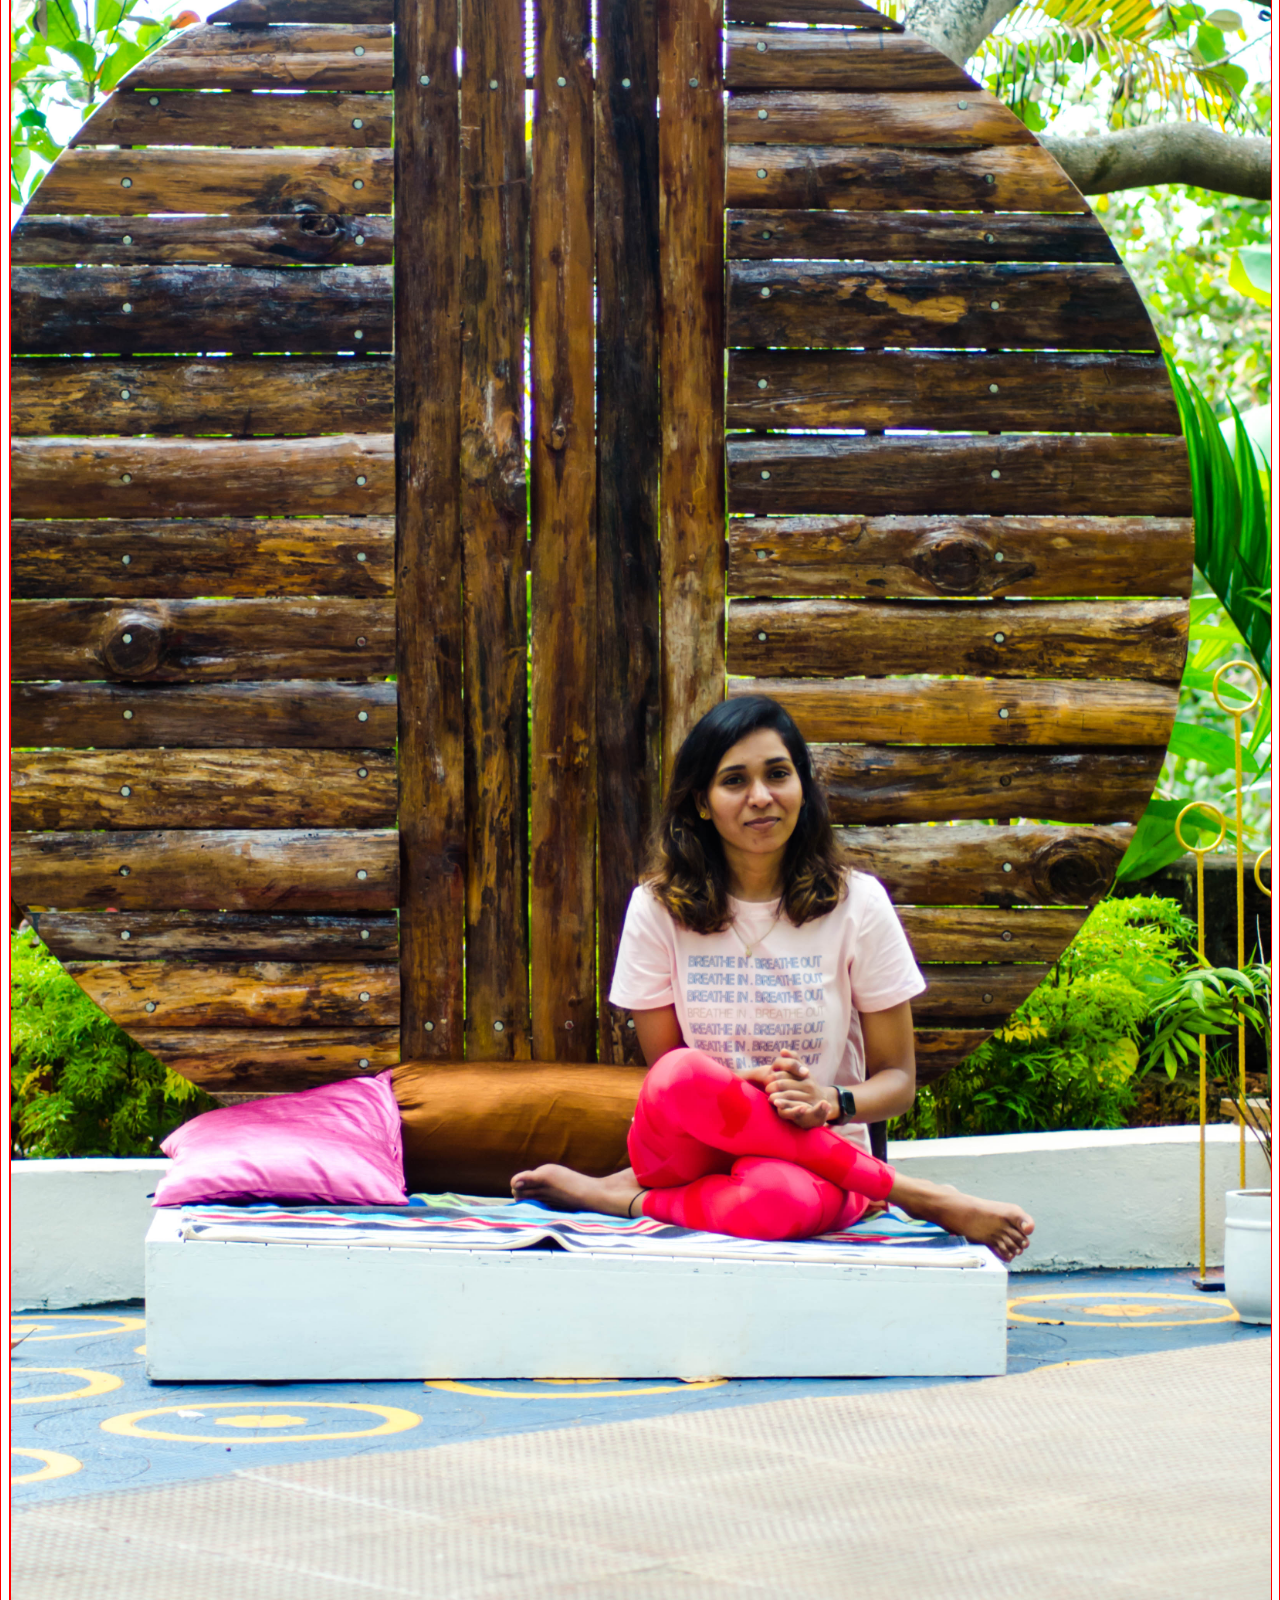
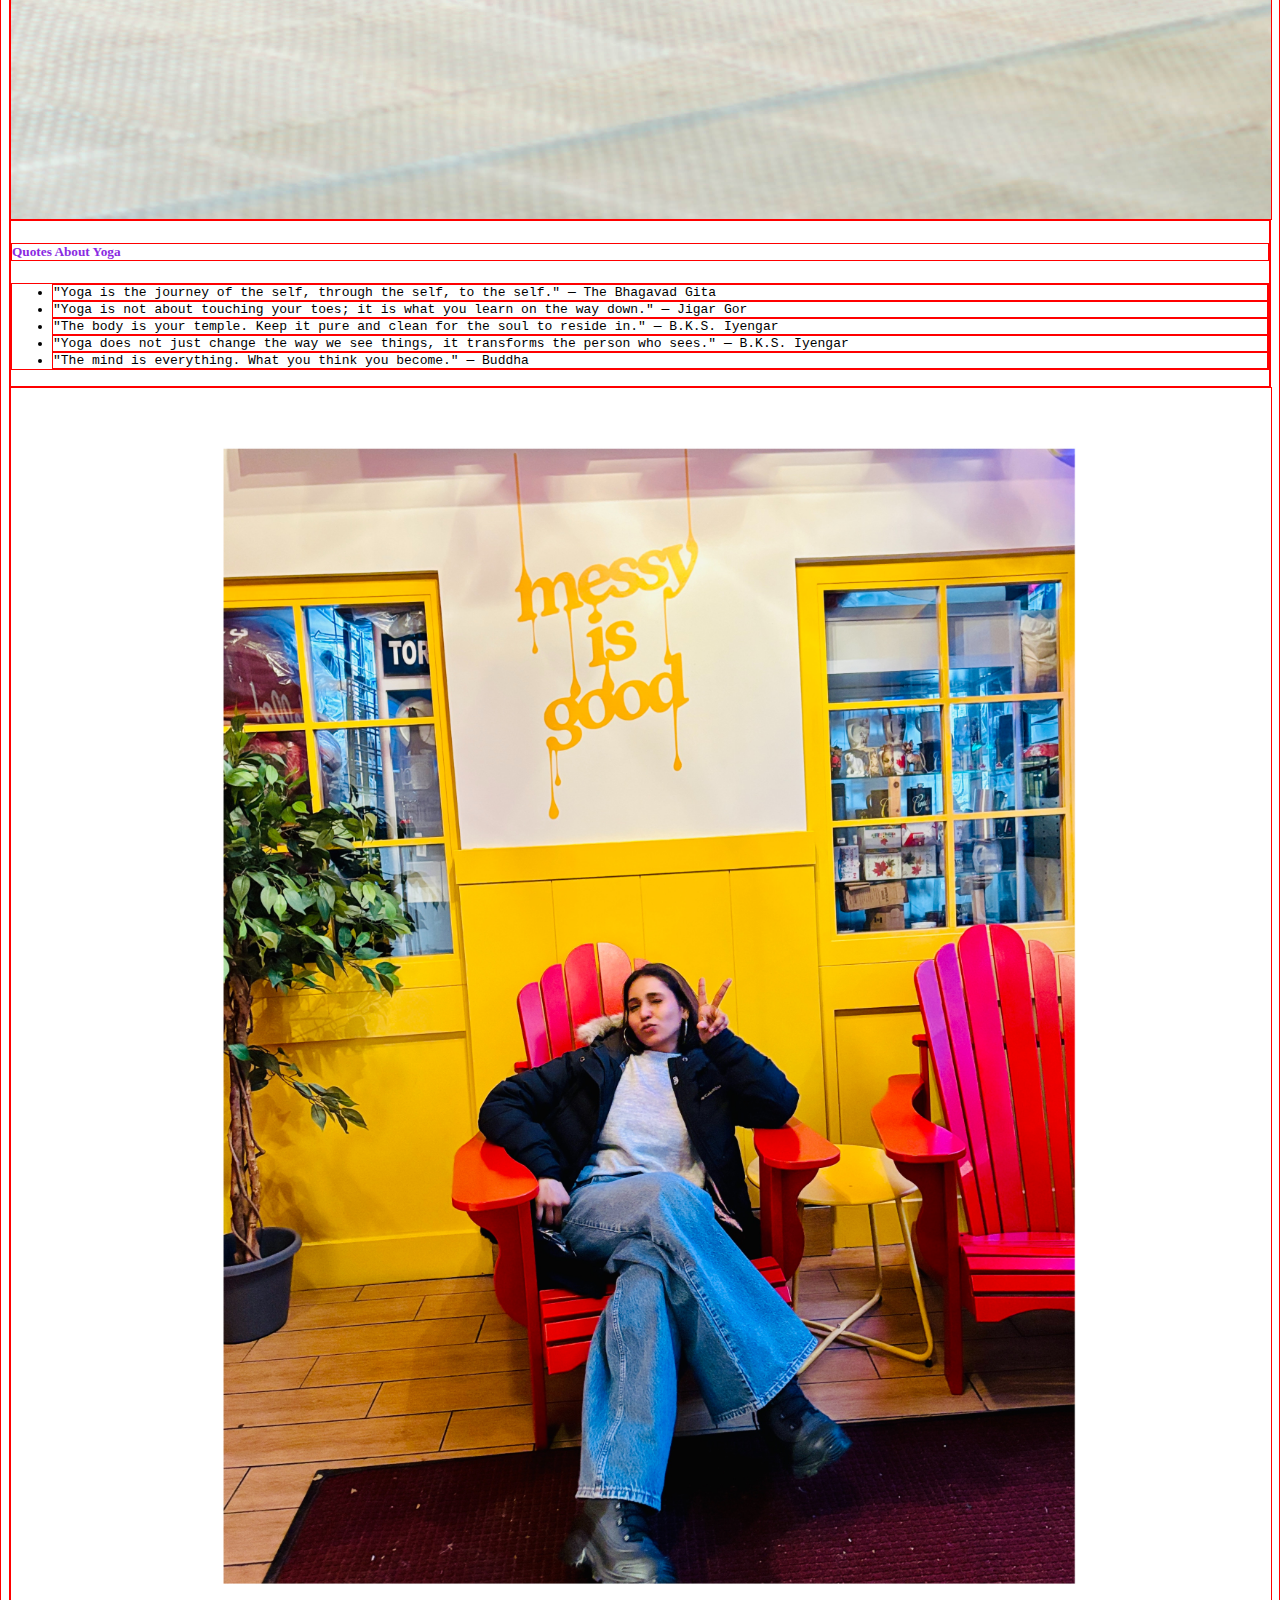
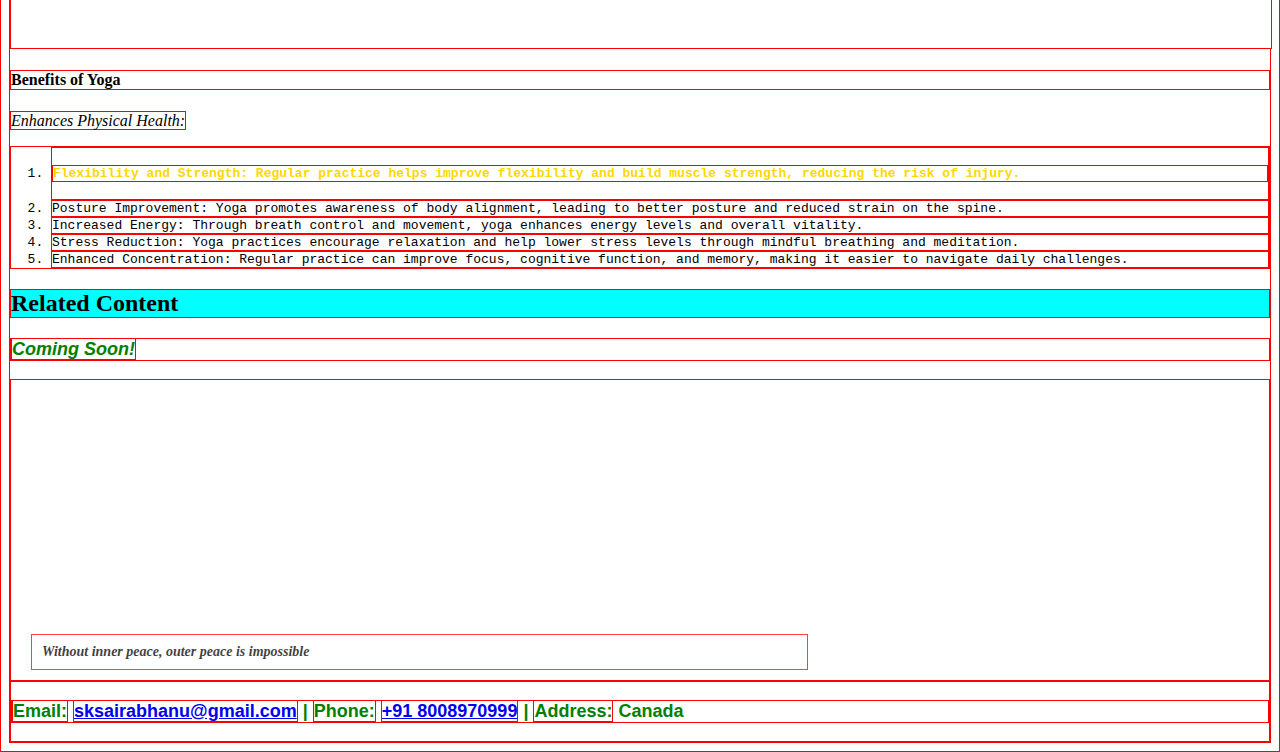
==== commit b229d525: "Refactor HTML structure and improve accessibility" ====
--- a/index.html
+++ b/index.html
@@ -9,76 +9,88 @@
 <body>
     <a href="#contact">
         <img src="./Resources/Images/TYI Saira Yoga poses (42 of 61).jpeg"
-            style="max-width: 100%; height: auto; display: block; margin: 0 auto;" />
+            style="max-width: 100%; height: auto; display: block; margin: 0 auto;" alt="Yoga Pose 1" />
     </a>
-    <h1 class='title uppercase' id="article-title">“An Insider’s Guide to <a href="https://en.wikipedia.org/wiki/Yoga"
-            target="_blank">YOGA</a>
+
+    <h1 class="title uppercase" id="article-title">
+        “An Insider’s Guide to <a href="https://en.wikipedia.org/wiki/Yoga" target="_blank"
+            rel="noopener noreferrer">YOGA</a>”
     </h1>
-    <h6 id='publish-time'> | 1 day ago”</h6>
-    <h5 class="author-class" id="author-id">By: by SHAIK SAIRA BHANU</h5>
+
+    <h6 id="publish-time">| 1 day ago</h6>
+
+    <h5 class="author-class" id="author-id">By: SHAIK SAIRA BHANU</h5>
+
     <img src="./Resources/Images/TYI Saira Yoga poses (13 of 61).jpeg"
-        style="max-width: 100%; height: 1000px; display: block; margin: 0 auto;" />
-    <p> Yoga is an ancient practice that harmonizes the body, mind, and spirit through a combination of physical
+        style="max-width: 100%; height: auto; display: block; margin: 0 auto;" alt="Yoga Pose 2" />
+
+    <p>
+        Yoga is an ancient practice that harmonizes the body, mind, and spirit through a combination of physical
         postures, breathing exercises, and meditation. Originating from India thousands of years ago, yoga has evolved
         into a holistic approach to wellness that is embraced worldwide.
 
-        It offers a unique opportunity to connect with
-        oneself, promoting relaxation, strength, flexibility, and balance.
+        It offers a unique opportunity to connect with oneself, promoting relaxation, strength, flexibility, and
+        balance.
 
         Practicing yoga involves various asanas (postures) that stretch and strengthen the body, pranayama (breath
         control) techniques that enhance vitality, and meditation practices that cultivate mindfulness and inner peace.
 
         Whether you are a beginner or an advanced practitioner, yoga provides a space for self-exploration and personal
-        growth.<a
-            href='https://www.pcsam.org/event-details/midweek-yoga-reset-with-ana-the-self-care-doula-5?gad_source=1&gclid=CjwKCAiAxKy5BhBbEiwAYiW--6uTALU4RlL1fKeNDu4o_G8XKKVcwA5T6eOMJkx3PuLkQSzpgPDHEhoC4JsQAvD_BwE'
-            target='_blank'>Learn More</a>.
+        growth.
+        <a href="https://www.pcsam.org/event-details/midweek-yoga-reset-with-ana-the-self-care-doula-5?gad_source=1&gclid=CjwKCAiAxKy5BhBbEiwAYiW--6uTALU4RlL1fKeNDu4o_G8XKKVcwA5T6eOMJkx3PuLkQSzpgPDHEhoC4JsQAvD_BwE"
+            target="_blank" rel="noopener noreferrer">Learn More</a>.
+    </p>
 
-        <img src="./Resources/Images/TYI Saira Yoga poses (16 of 61).jpeg"
-            style="max-width: 100%; height: 1000px; display: block; margin: 0 auto;" />
+    <img src="./Resources/Images/TYI Saira Yoga poses (16 of 61).jpeg"
+        style="max-width: 100%; height: auto; display: block; margin: 0 auto;" alt="Yoga Pose 3" />
 
-    <div class='description'>
-    <h5 class="headline">Quotes About Yoga</h5>
-    <ul>
-        <li>"Yoga is the journey of the self, through the self, to the self." — The Bhagavad Gita</li>
-        <li>"Yoga is not about touching your toes; it is what you learn on the way down." — Jigar Gor</li>
-        <li> "The body is your temple. Keep it pure and clean for the soul to reside in." — B.K.S. Iyengar</li>
-        <li> "Yoga does not just change the way we see things, it transforms the person who sees." — B.K.S. Iyengar</li>
-        <li>"The mind is everything. What you think you become." — Buddha</li>
 
-    </ul>
-</div>
+    <div class="description">
+        <h5 class="headline">Quotes About Yoga</h5>
+        <ul>
+            <li>"Yoga is the journey of the self, through the self, to the self." — The Bhagavad Gita</li>
+            <li>"Yoga is not about touching your toes; it is what you learn on the way down." — Jigar Gor</li>
+            <li>"The body is your temple. Keep it pure and clean for the soul to reside in." — B.K.S. Iyengar</li>
+            <li>"Yoga does not just change the way we see things, it transforms the person who sees." — B.K.S. Iyengar
+            </li>
+            <li>"The mind is everything. What you think you become." — Buddha</li>
+        </ul>
+    </div>
+
     <img src="./Resources/Images/7D69A972-40B6-4F28-B820-EB4D9865E0DD.jpeg"
-        style="max-width: 100%; height: 1000px; display: block; margin: 0 auto;" />
+        style="max-width: 100%; height: auto; display: block; margin: 0 auto;" alt="Yoga Image" />
+
     <h4 class="headline">Benefits of Yoga</h4>
     <em>Enhances Physical Health:</em>
     <ol>
-        <li><h4>Flexibility and Strength: Regular practice helps improve flexibility and build muscle strength, reducing the
-            risk of injury.</h4></li>
-        <li> Posture Improvement: Yoga promotes awareness of body alignment, leading to better posture and reduced
-            strain on
-            the spine.</li>
         <li>
-            Increased Energy: Through breath control and movement, yoga enhances energy levels and overall vitality.
-            Promotes Mental Clarity and Focus</li>
+            <h4>Flexibility and Strength: Regular practice helps improve flexibility and build muscle strength, reducing
+                the risk of injury.</h4>
+        </li>
+        <li>Posture Improvement: Yoga promotes awareness of body alignment, leading to better posture and reduced strain
+            on the spine.</li>
+        <li>Increased Energy: Through breath control and movement, yoga enhances energy levels and overall vitality.
+        </li>
         <li>Stress Reduction: Yoga practices encourage relaxation and help lower stress levels through mindful breathing
-            and
-            meditation.</li>
+            and meditation.</li>
         <li>Enhanced Concentration: Regular practice can improve focus, cognitive function, and memory, making it easier
-            to
-            navigate daily challenges.</li>
+            to navigate daily challenges.</li>
     </ol>
+
     <h2 class="heading-background">Related Content</h2>
     <p><em>Coming Soon!</em></p>
-    <div class='image'>
-        <p class='caption'>Without inner peace, outer peace is impossible</p>
-      </div>
+
+    <div class="image">
+        <p class="caption">Without inner peace, outer peace is impossible</p>
+    </div>
 
 </body>
-<div id='contact'>
-    <p><strong>email:</strong>sksairabhanu@gmail.com| <strong>phone:</strong> +91 8008970999 |
-        <strong>address:</strong> Canada
+<div id="contact">
+    <p><strong>Email:</strong> <a href="mailto:sksairabhanu@gmail.com">sksairabhanu@gmail.com</a> |
+        <strong>Phone:</strong> <a href="tel:+918008970999">+91 8008970999</a> |
+        <strong>Address:</strong> Canada
     </p>
-
 </div>
 
+
 </html>--- a/style.css
+++ b/style.css
@@ -94,3 +94,4 @@
   color:black;
   opacity:0.75;
 }
+
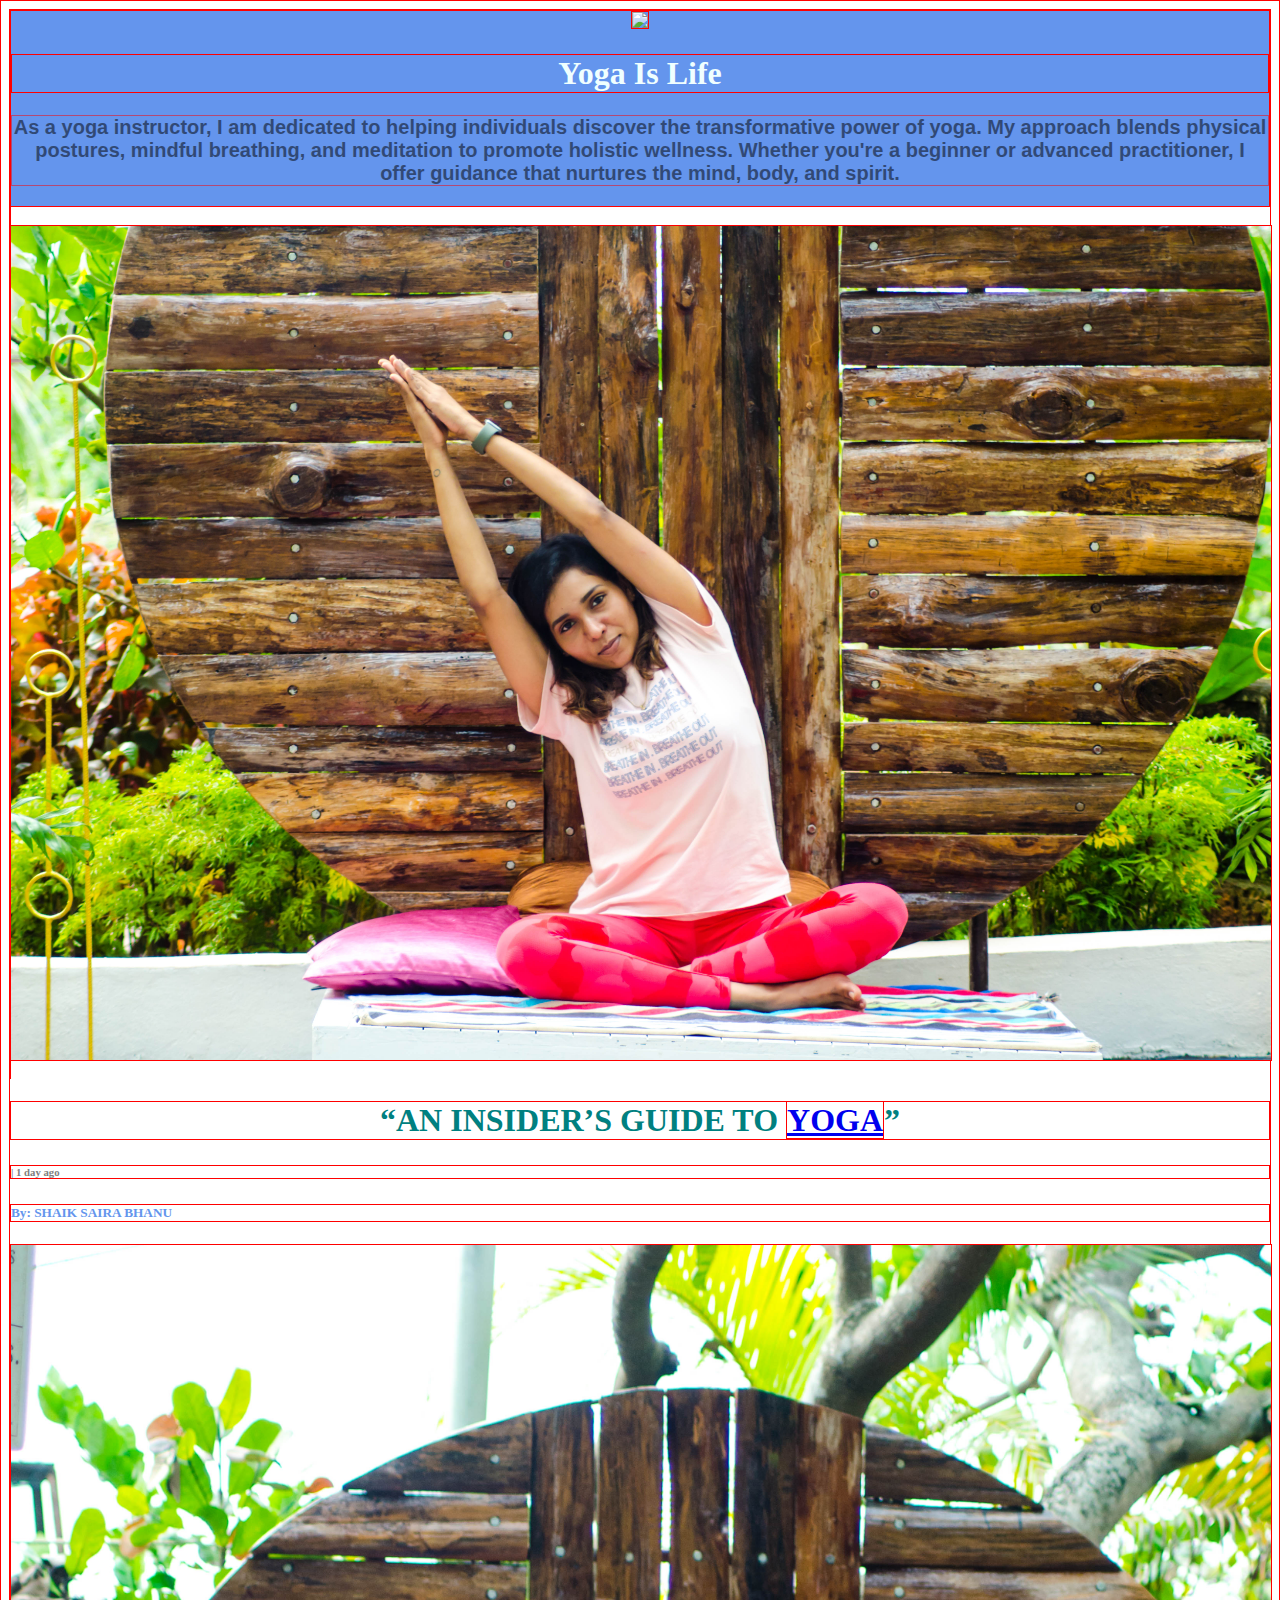
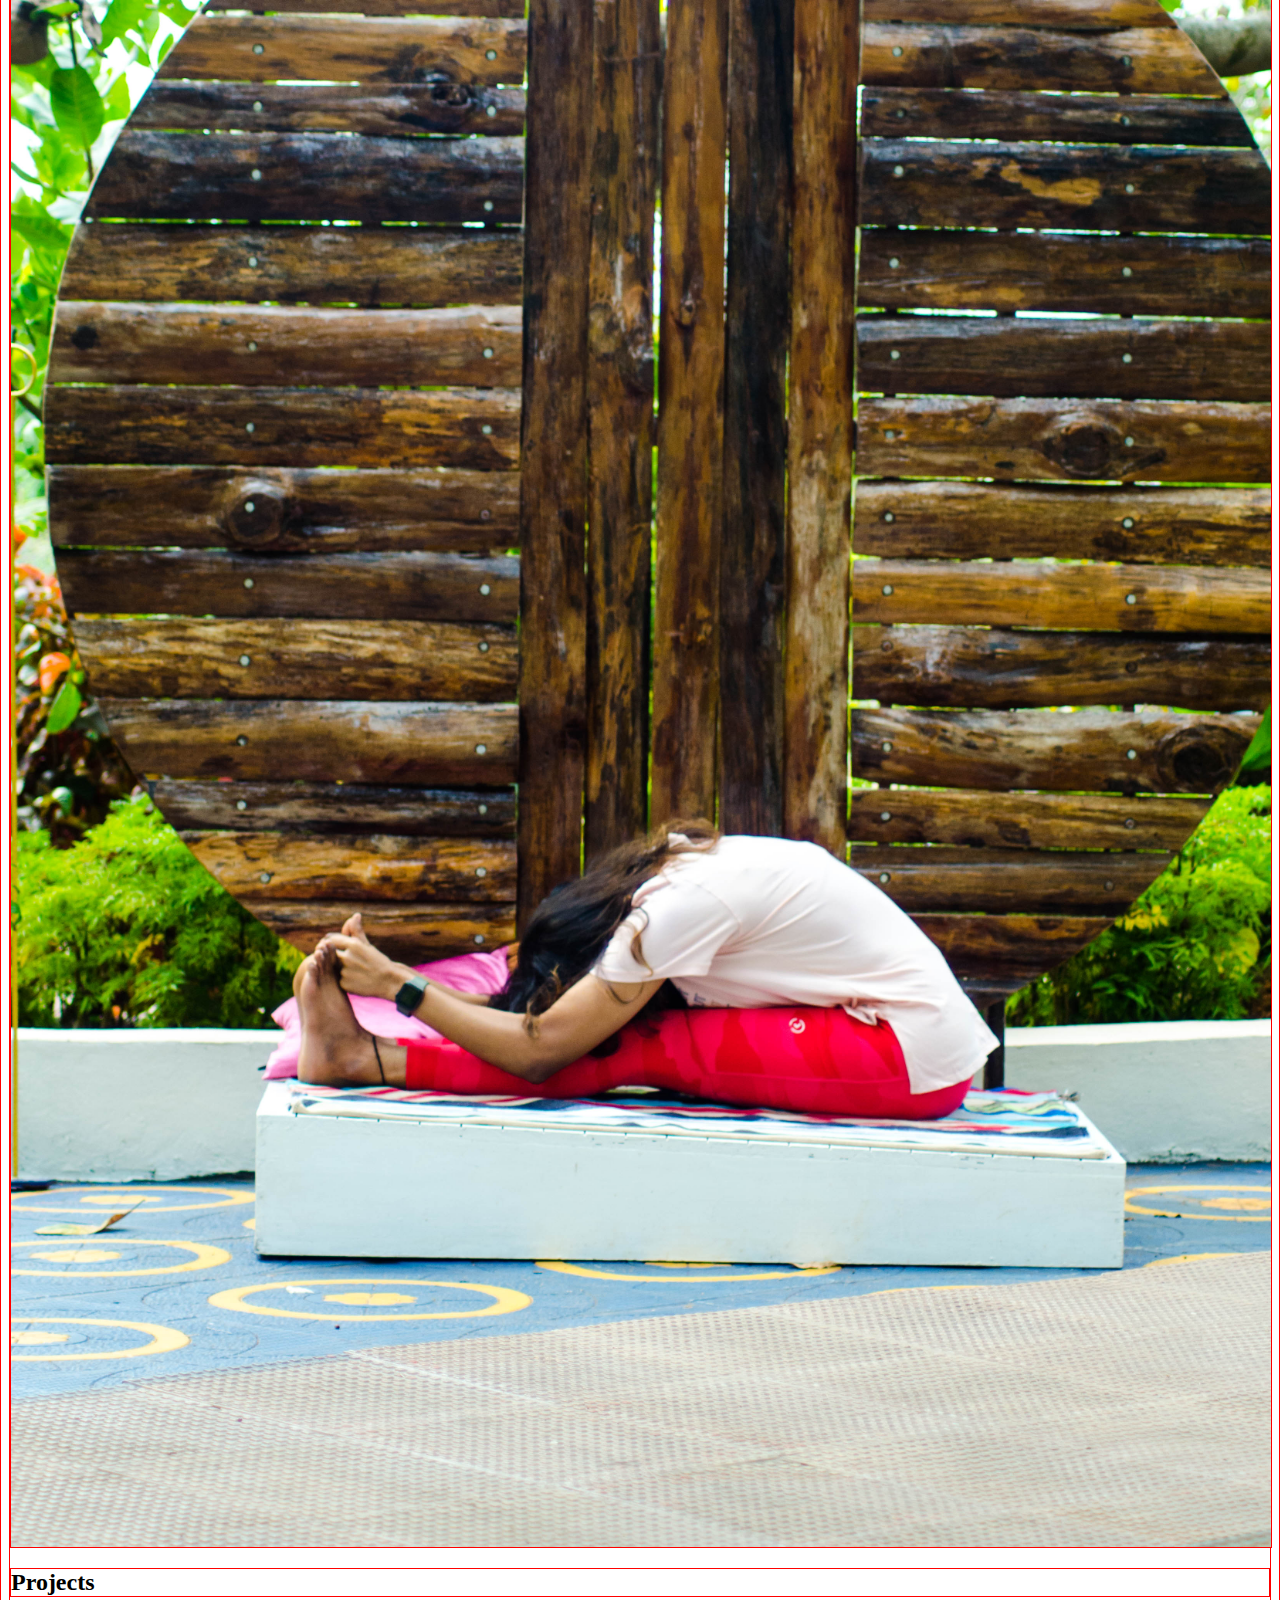
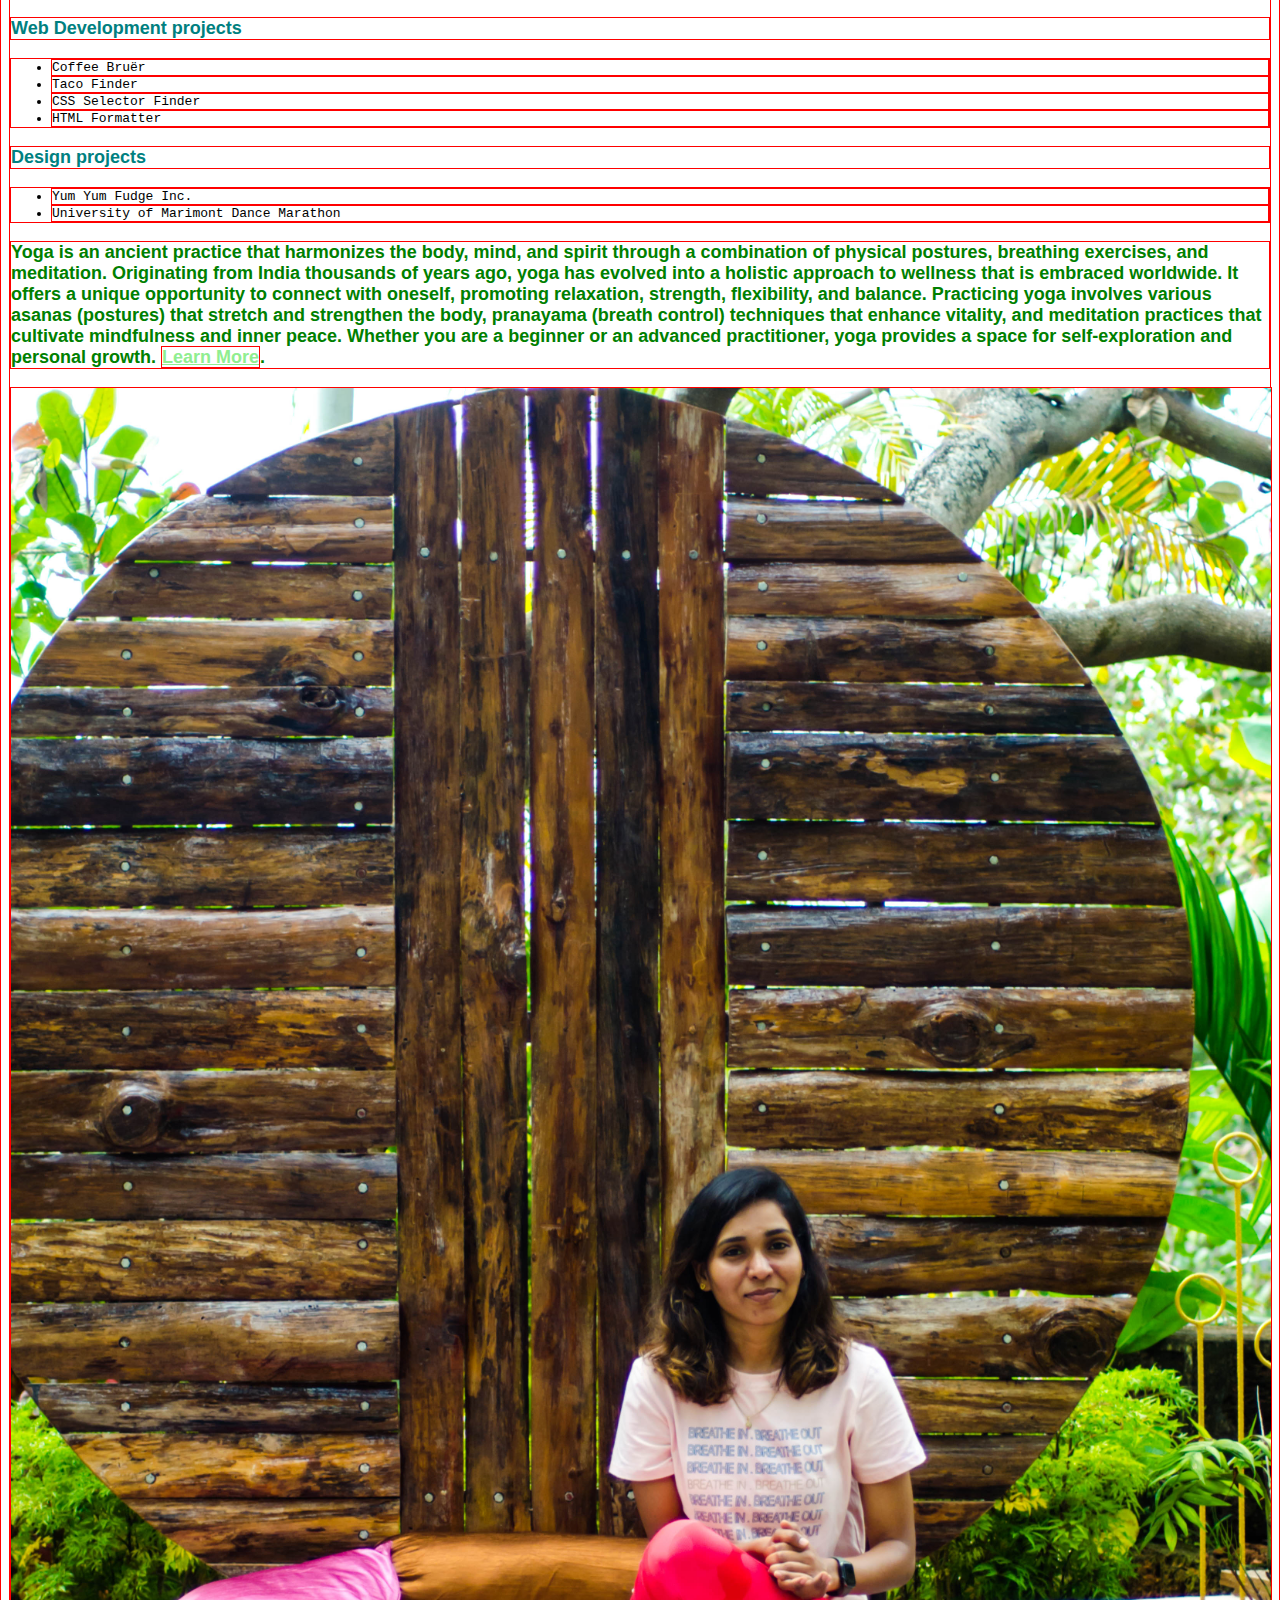
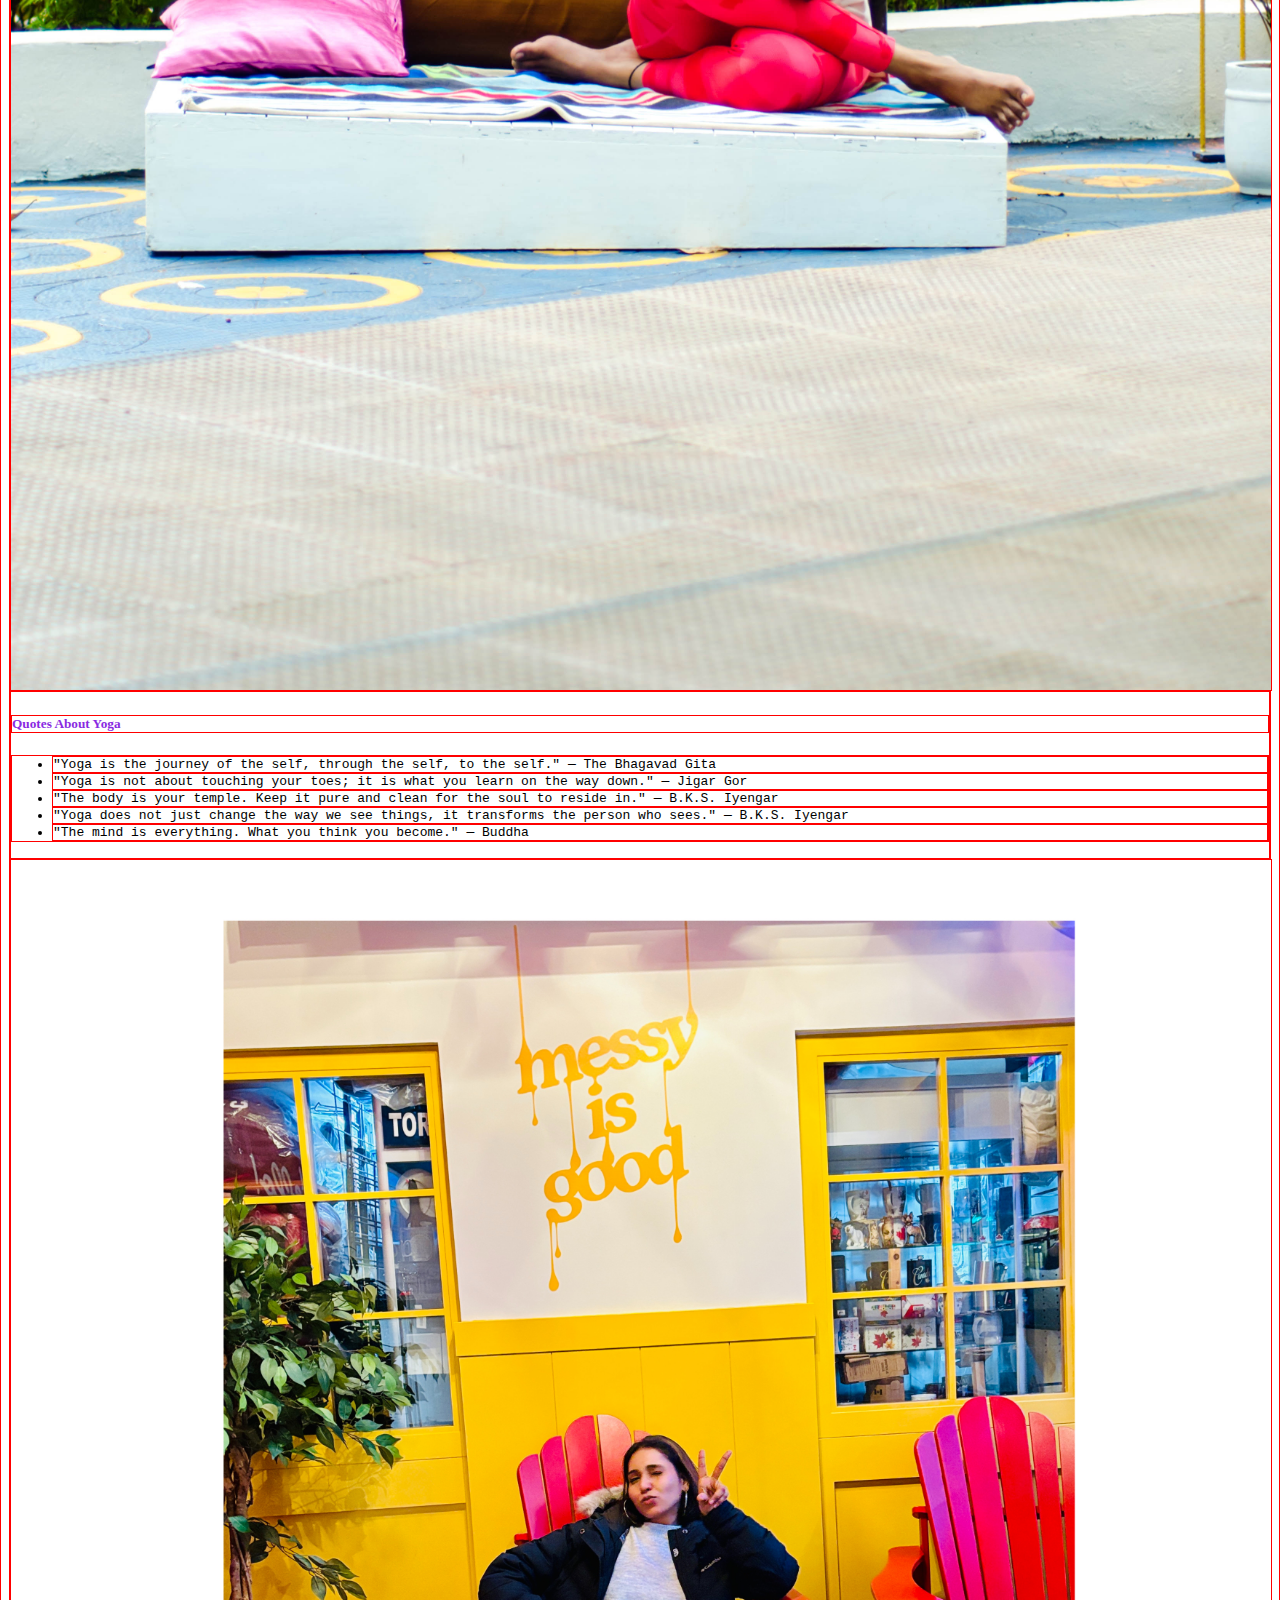
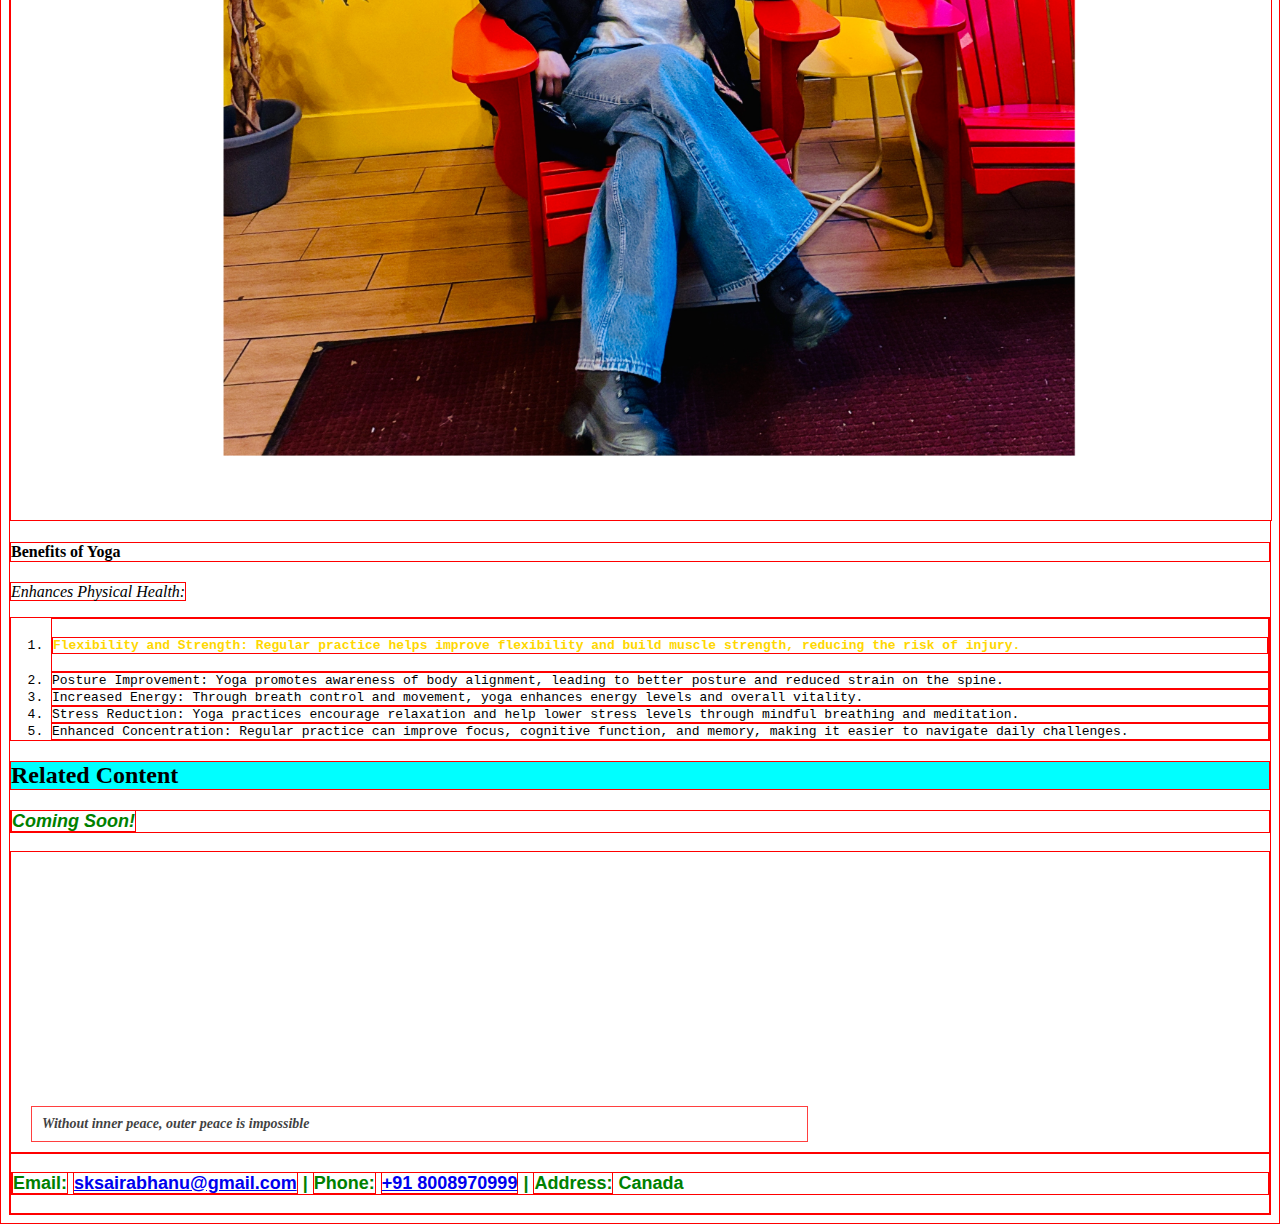
==== commit 1ee5430d: "Update styling for header, text alignment, and content visibility" ====
--- a/index.html
+++ b/index.html
@@ -7,6 +7,14 @@
 </head>
 
 <body>
+    <div class="header">
+        <img class="header-Image" src="./Resources/Images/IMG_0046.JPG">
+        <h1 class="my-title">Yoga Is Life</h1>
+        <p class="about-me">As a yoga instructor, I am dedicated to helping individuals discover the transformative
+            power of yoga. My approach blends physical postures, mindful breathing, and meditation to promote holistic
+            wellness. Whether you're a beginner or advanced practitioner, I offer guidance that nurtures the mind, body,
+            and spirit.</p>
+    </div>
     <a href="#contact">
         <img src="./Resources/Images/TYI Saira Yoga poses (42 of 61).jpeg"
             style="max-width: 100%; height: auto; display: block; margin: 0 auto;" alt="Yoga Pose 1" />
@@ -24,6 +32,20 @@
     <img src="./Resources/Images/TYI Saira Yoga poses (13 of 61).jpeg"
         style="max-width: 100%; height: auto; display: block; margin: 0 auto;" alt="Yoga Pose 2" />
 
+    <h2>Projects</h2>
+    <p class="title">Web Development projects</p>
+    <ul>
+        <li>Coffee Bruër</li>
+        <li>Taco Finder</li>
+        <li>CSS Selector Finder</li>
+        <li>HTML Formatter</li>
+    </ul>
+
+    <p class="title">Design projects</p>
+    <ul>
+        <li>Yum Yum Fudge Inc.</li>
+        <li>University of Marimont Dance Marathon</li>
+    </ul>
     <p>
         Yoga is an ancient practice that harmonizes the body, mind, and spirit through a combination of physical
         postures, breathing exercises, and meditation. Originating from India thousands of years ago, yoga has evolved
--- a/style.css
+++ b/style.css
@@ -10,7 +10,7 @@
 }
 
 h1{
-  color: maroon !important;
+
   font-family: Georgia;
   text-align: center;
 }
@@ -95,3 +95,36 @@
   opacity:0.75;
 }
 
+.header 
+{
+  background-color: cornflowerblue;
+  text-align: center;
+}
+.header-Image
+{
+  background-size: cover;
+  background-position: center;
+  height: 300px;
+}
+
+.about-me
+{
+  color: black;
+  font-size: 20px;
+  opacity: 50%;
+}
+
+.title{
+  font-weight: bold;
+}
+
+.my-title{
+  color: azure !important;
+}
+
+body
+{
+ font-family: Georgia;
+ background-image: url('https://content.codecademy.com/courses/learn-css-selectors-visual-rules/hypnotize_bg.png'
+);
+}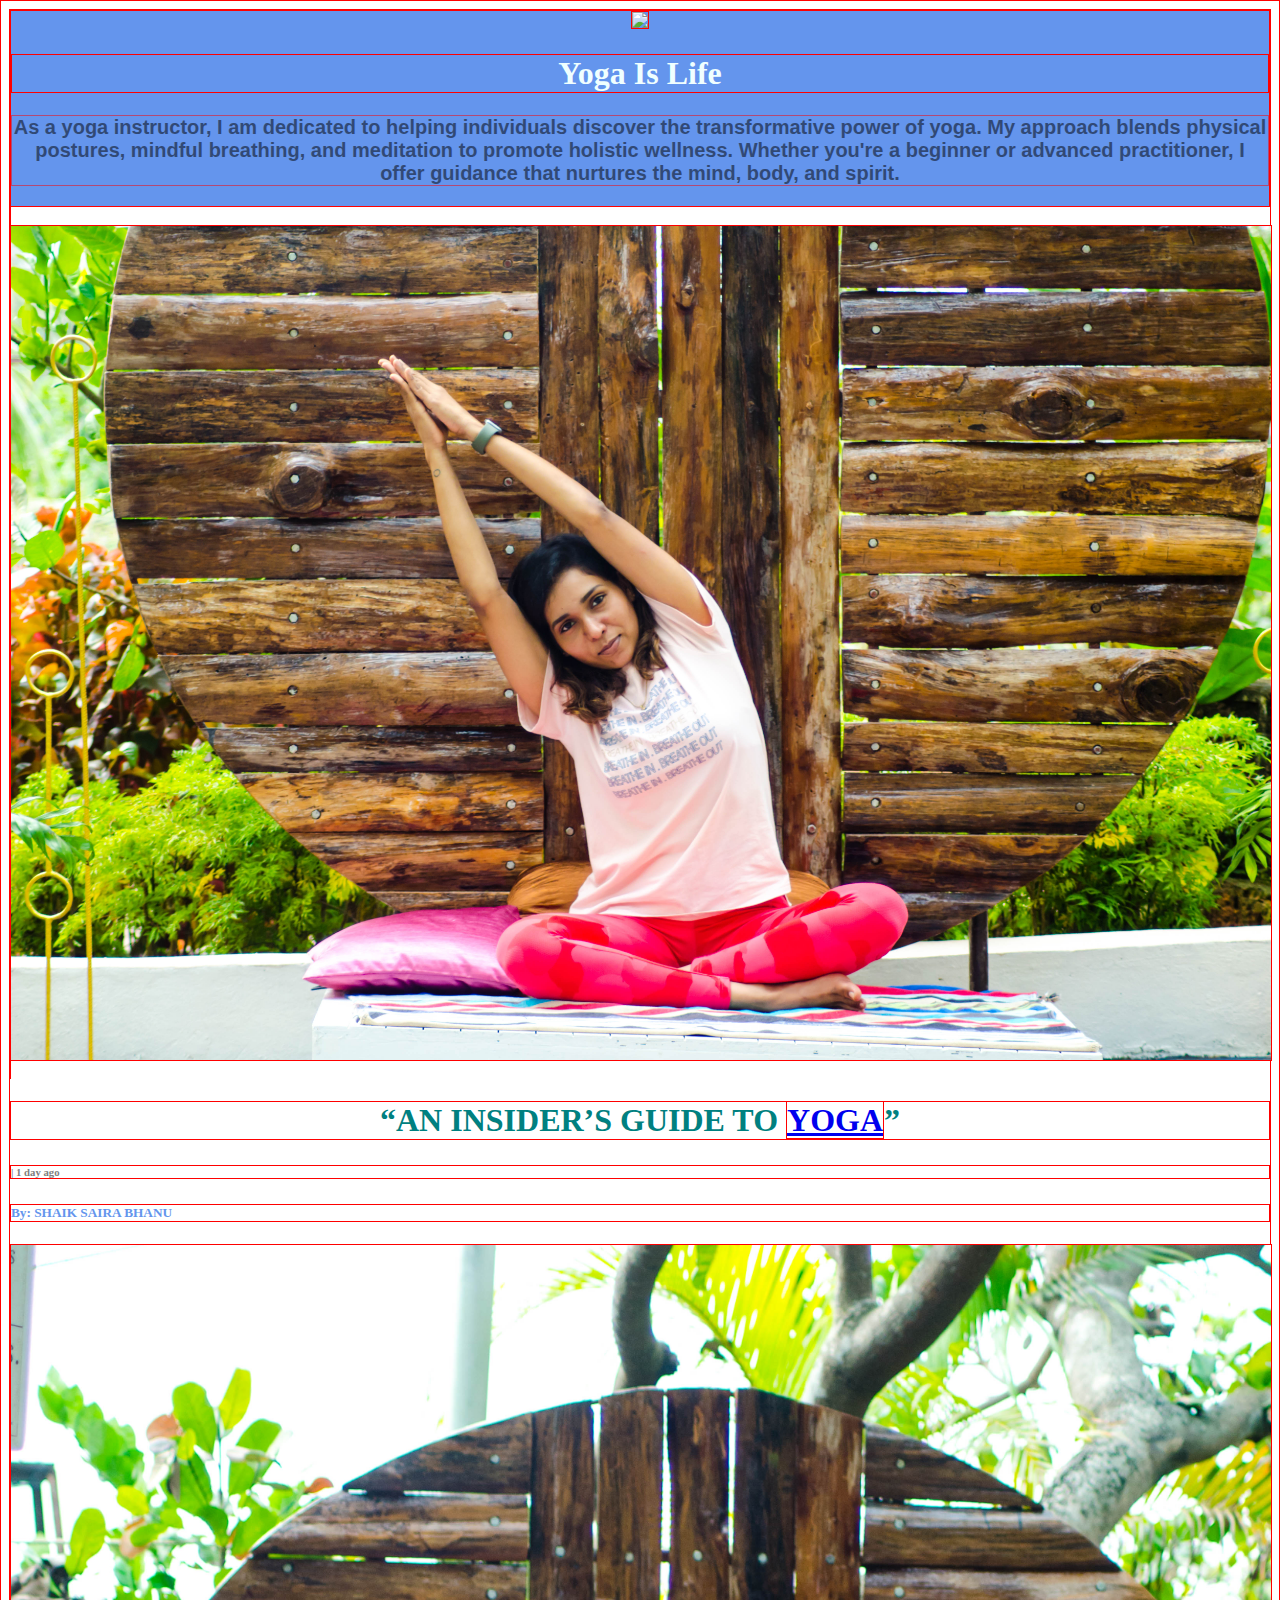
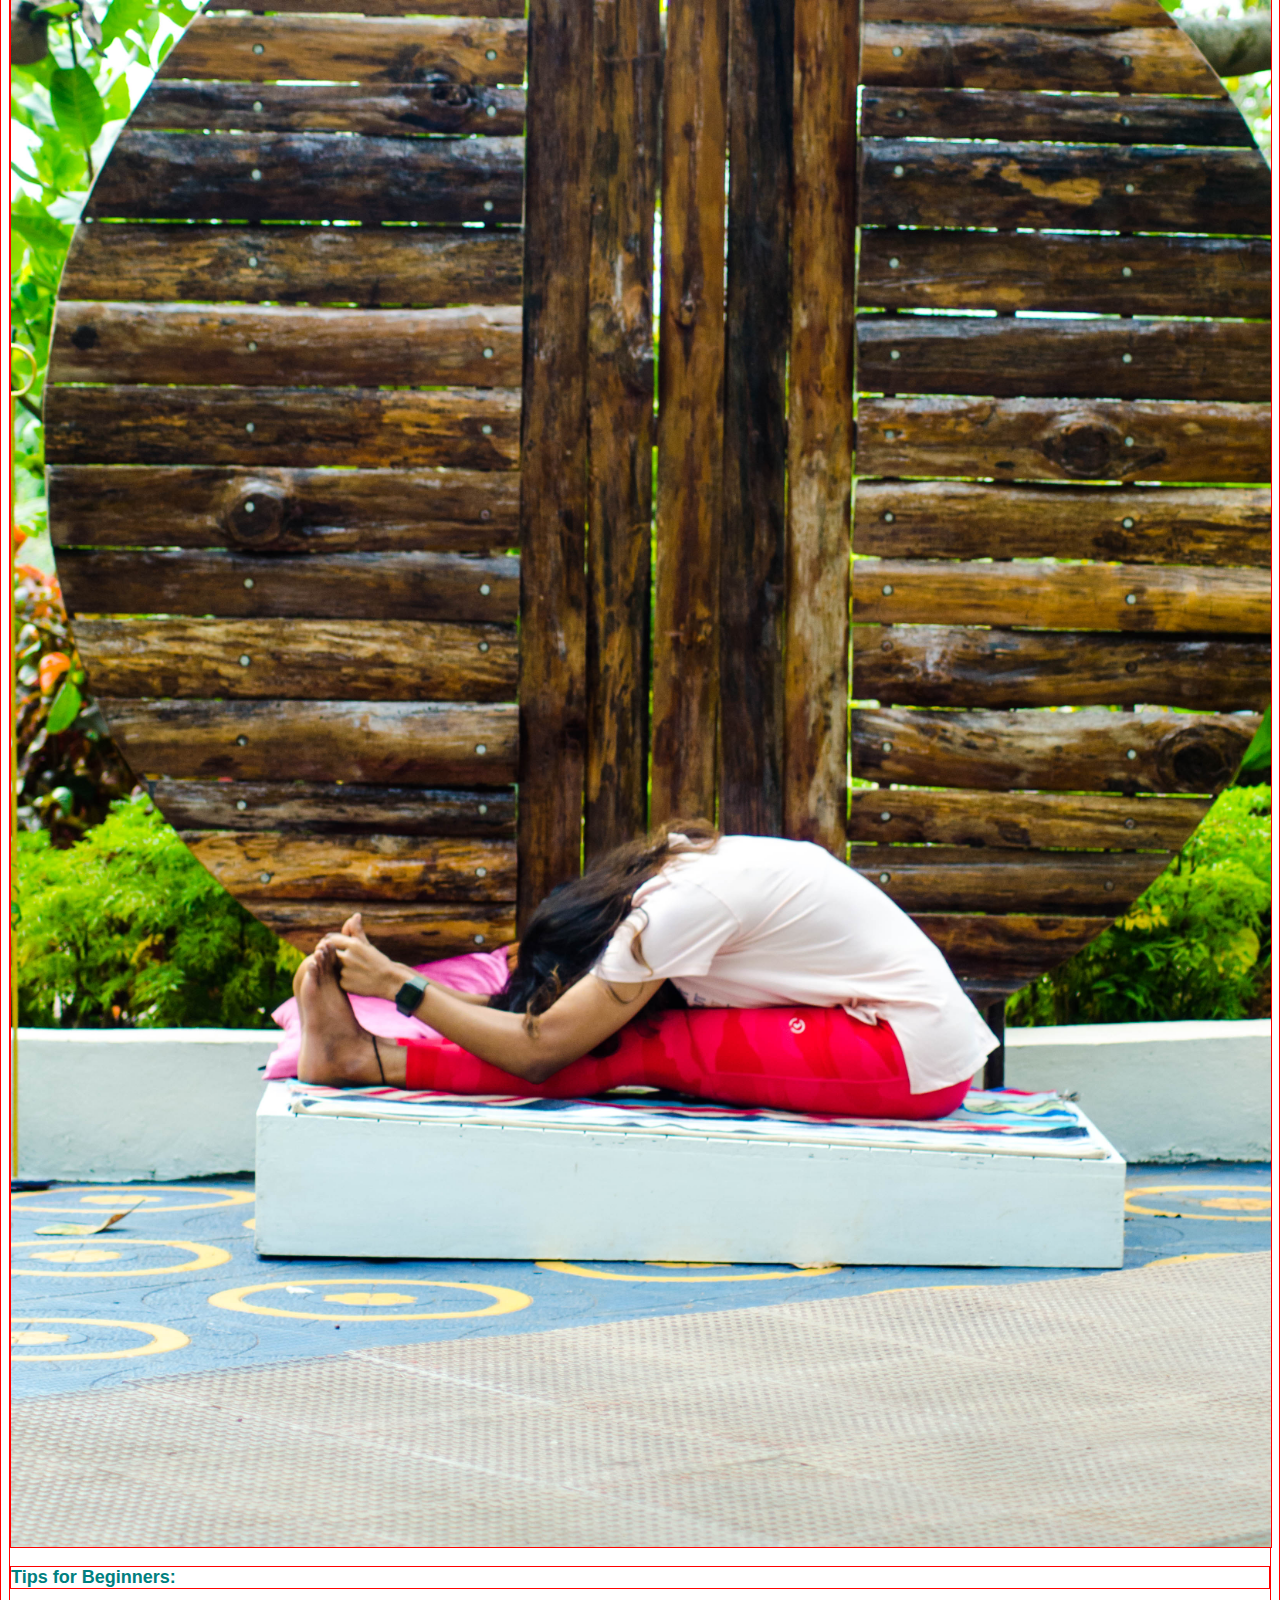
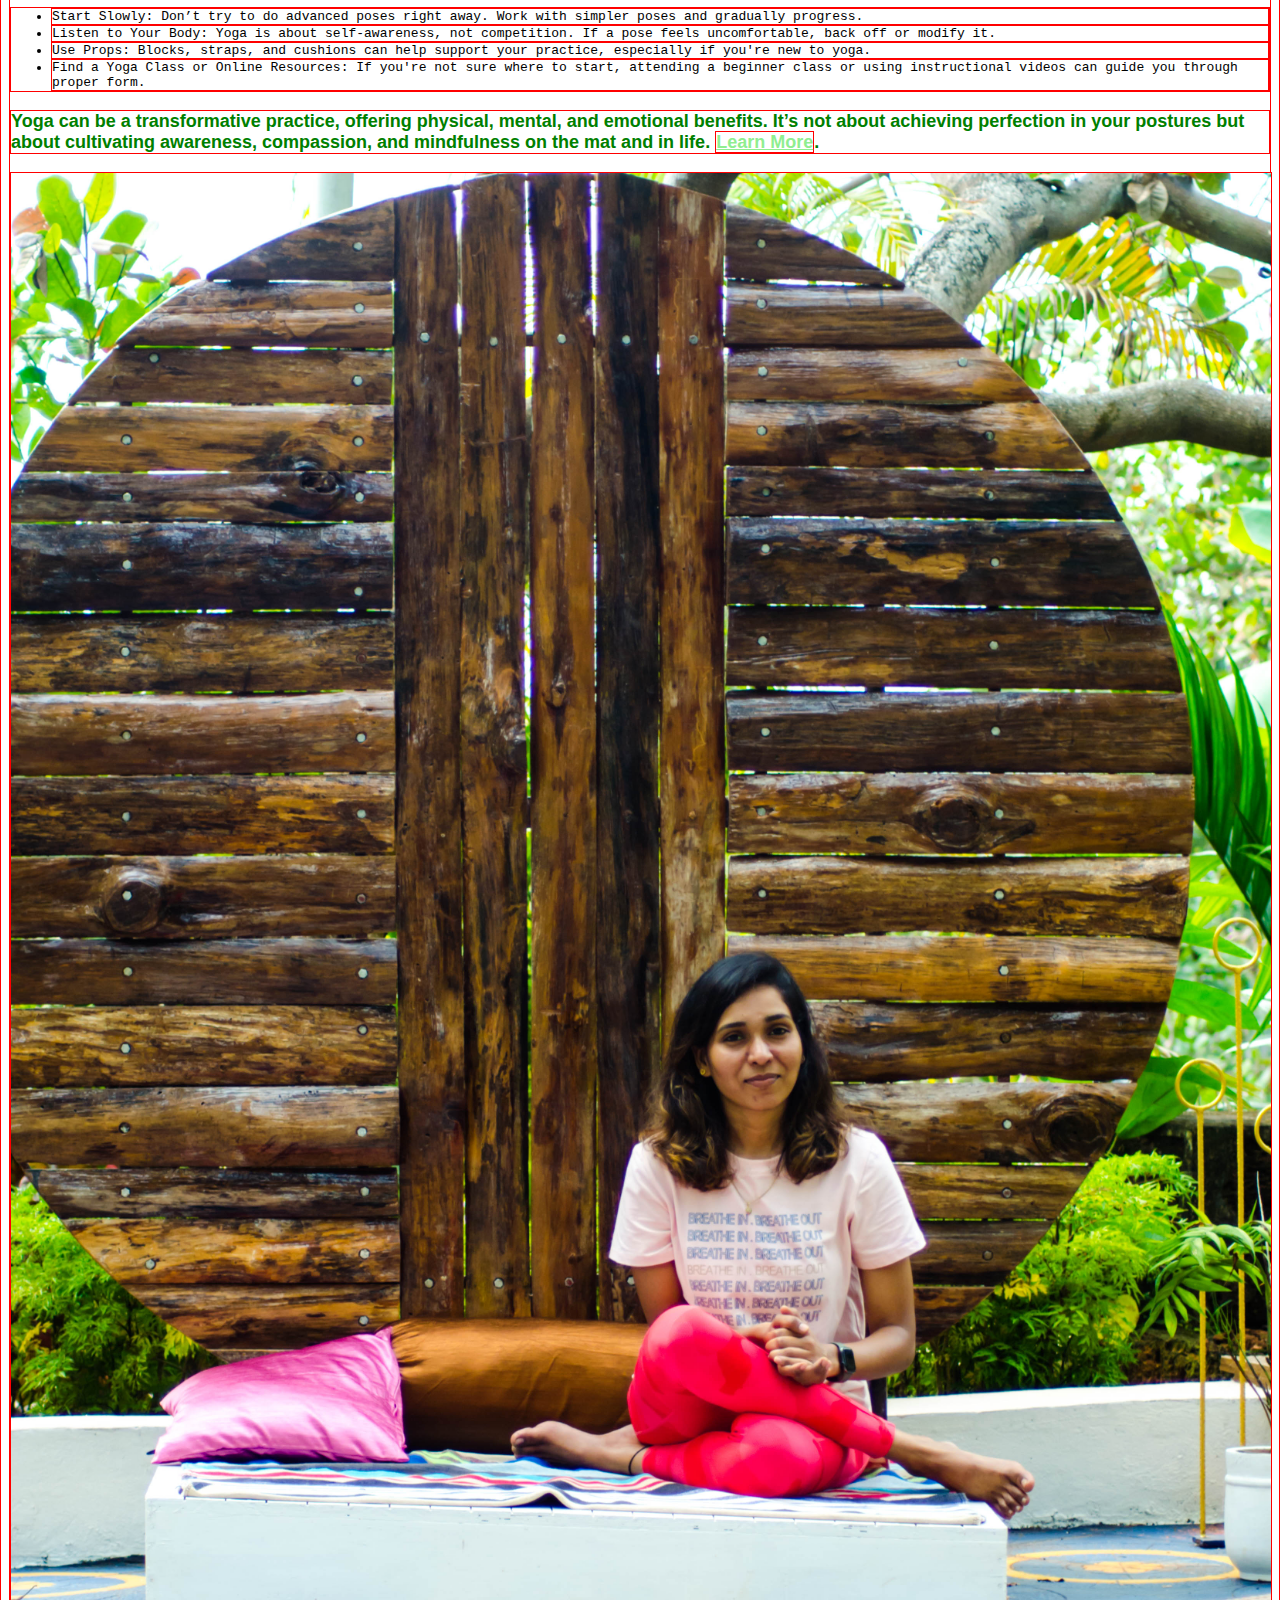
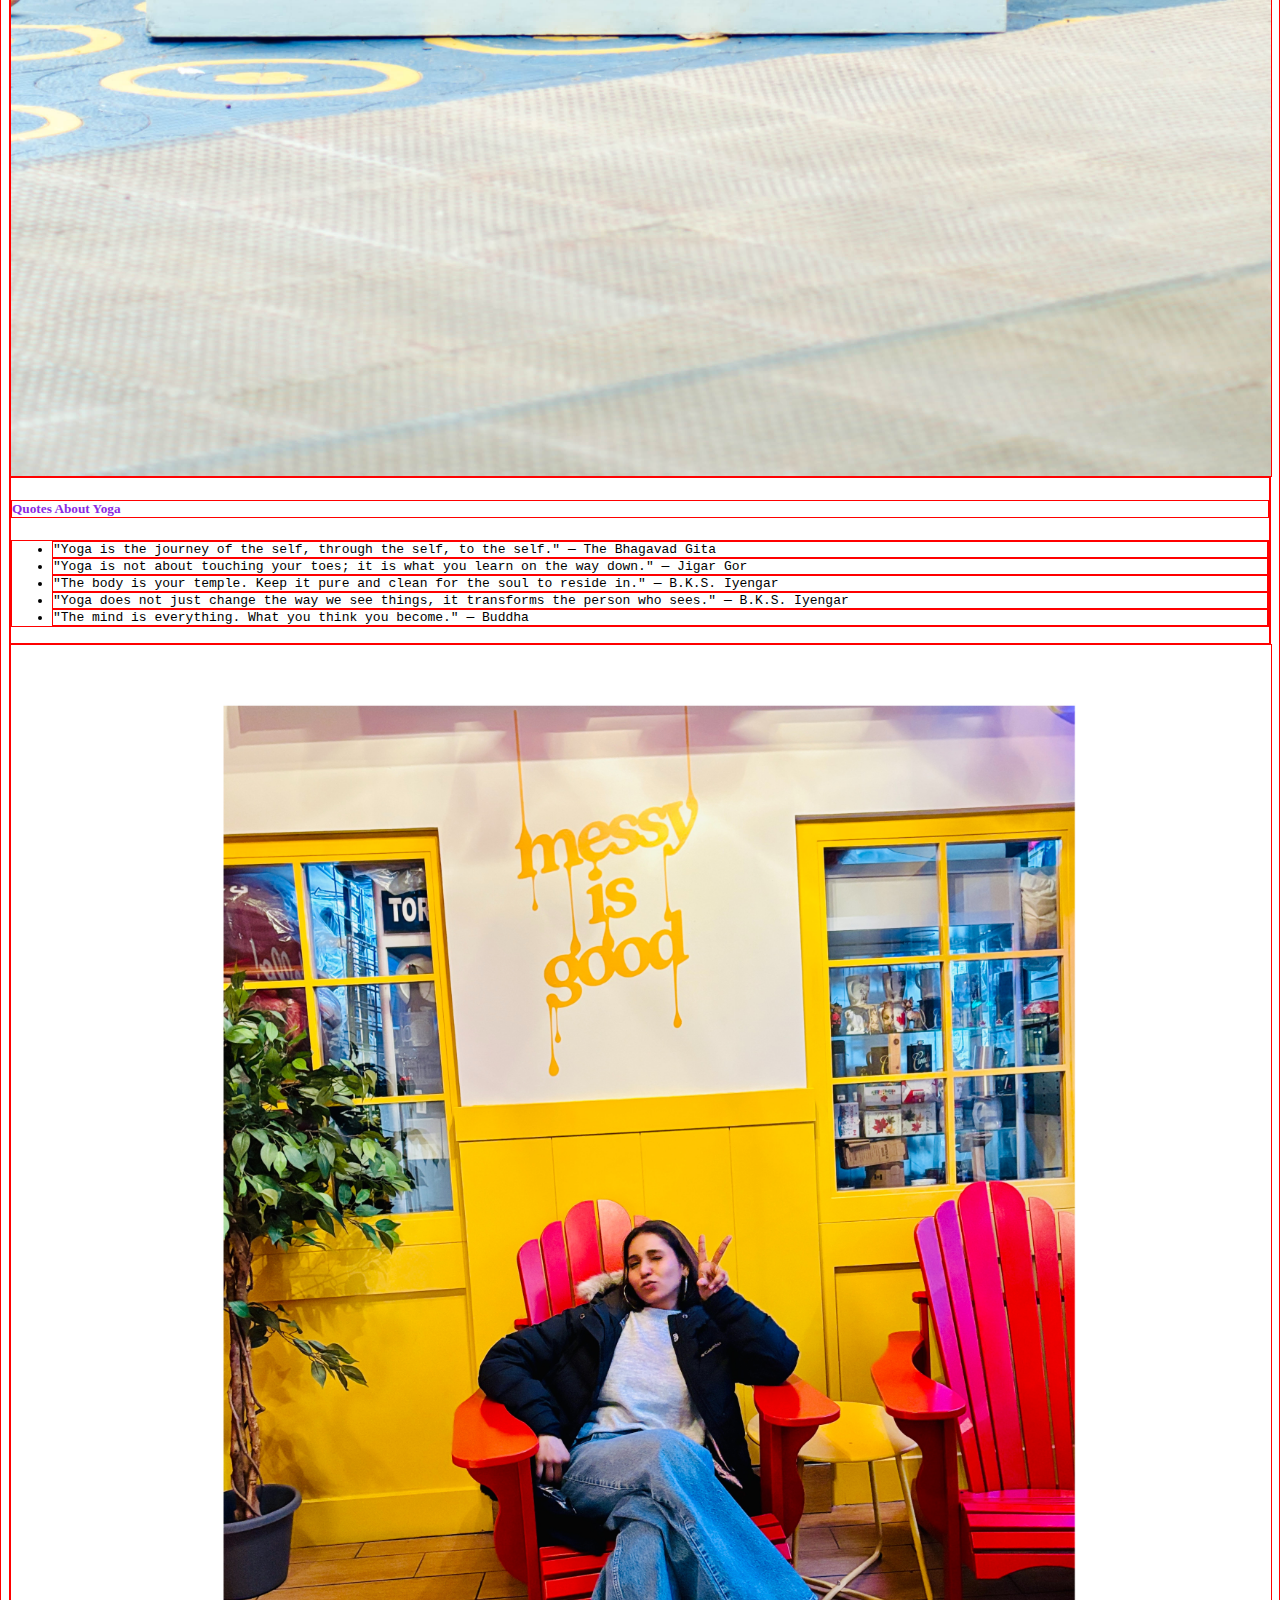
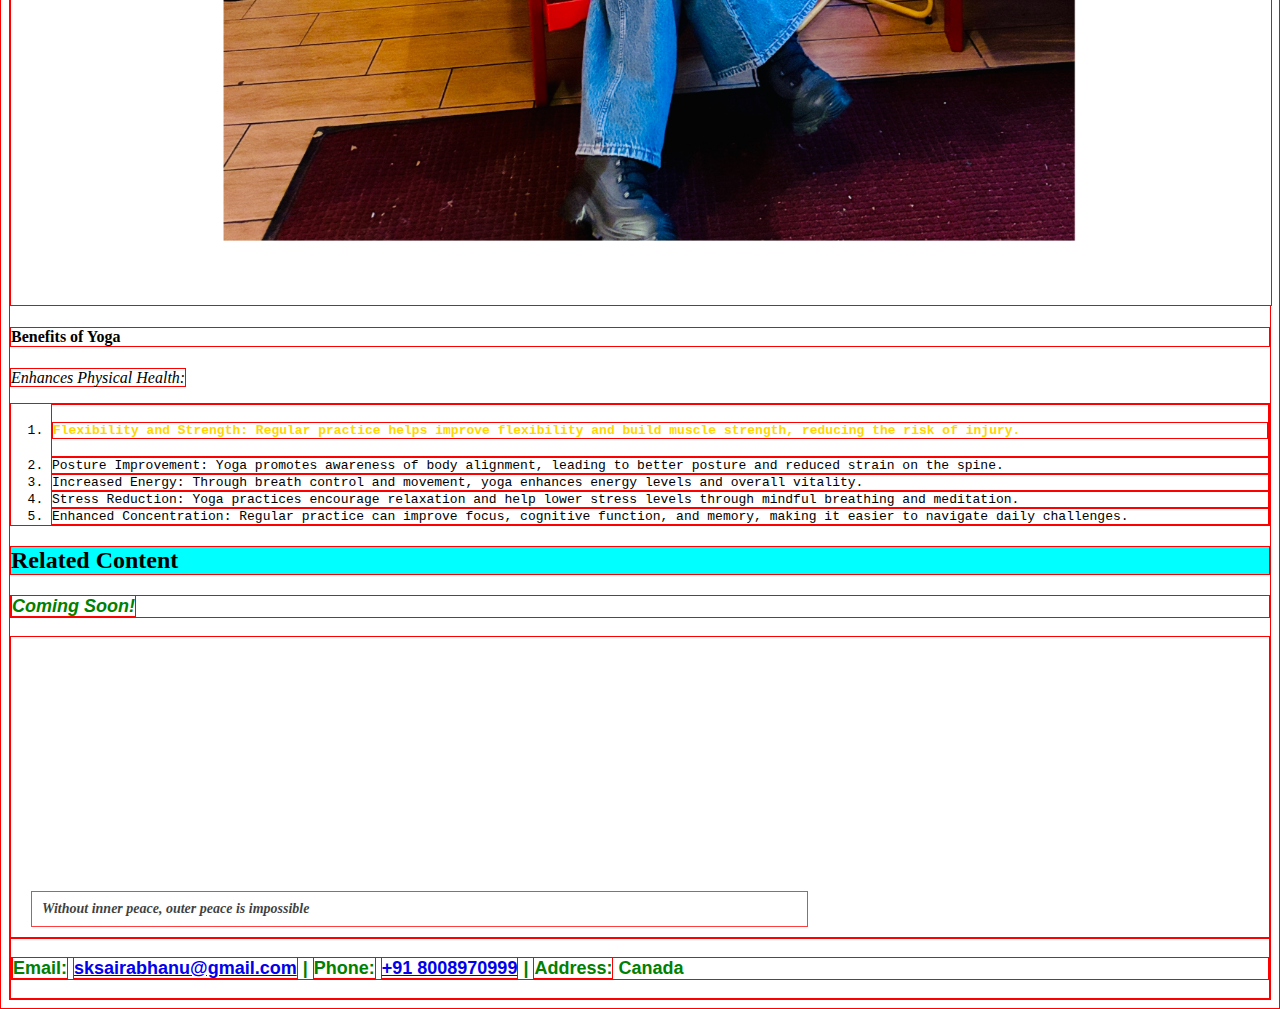
==== commit e70d81a2: "Added more information" ====
--- a/index.html
+++ b/index.html
@@ -32,33 +32,20 @@
     <img src="./Resources/Images/TYI Saira Yoga poses (13 of 61).jpeg"
         style="max-width: 100%; height: auto; display: block; margin: 0 auto;" alt="Yoga Pose 2" />
 
-    <h2>Projects</h2>
-    <p class="title">Web Development projects</p>
+    <p class="title">Tips for Beginners:</p>
     <ul>
-        <li>Coffee Bruër</li>
-        <li>Taco Finder</li>
-        <li>CSS Selector Finder</li>
-        <li>HTML Formatter</li>
+        <li>Start Slowly: Don’t try to do advanced poses right away. Work with simpler poses and gradually progress.
+        </li>
+        <li>Listen to Your Body: Yoga is about self-awareness, not competition. If a pose feels uncomfortable, back off
+            or modify it.</li>
+        <li>Use Props: Blocks, straps, and cushions can help support your practice, especially if you're new to yoga.
+        </li>
+        <li>Find a Yoga Class or Online Resources: If you're not sure where to start, attending a beginner class or
+            using instructional videos can guide you through proper form.</li>
     </ul>
-
-    <p class="title">Design projects</p>
-    <ul>
-        <li>Yum Yum Fudge Inc.</li>
-        <li>University of Marimont Dance Marathon</li>
-    </ul>
+    
     <p>
-        Yoga is an ancient practice that harmonizes the body, mind, and spirit through a combination of physical
-        postures, breathing exercises, and meditation. Originating from India thousands of years ago, yoga has evolved
-        into a holistic approach to wellness that is embraced worldwide.
-
-        It offers a unique opportunity to connect with oneself, promoting relaxation, strength, flexibility, and
-        balance.
-
-        Practicing yoga involves various asanas (postures) that stretch and strengthen the body, pranayama (breath
-        control) techniques that enhance vitality, and meditation practices that cultivate mindfulness and inner peace.
-
-        Whether you are a beginner or an advanced practitioner, yoga provides a space for self-exploration and personal
-        growth.
+        Yoga can be a transformative practice, offering physical, mental, and emotional benefits. It’s not about achieving perfection in your postures but about cultivating awareness, compassion, and mindfulness on the mat and in life.
         <a href="https://www.pcsam.org/event-details/midweek-yoga-reset-with-ana-the-self-care-doula-5?gad_source=1&gclid=CjwKCAiAxKy5BhBbEiwAYiW--6uTALU4RlL1fKeNDu4o_G8XKKVcwA5T6eOMJkx3PuLkQSzpgPDHEhoC4JsQAvD_BwE"
             target="_blank" rel="noopener noreferrer">Learn More</a>.
     </p>
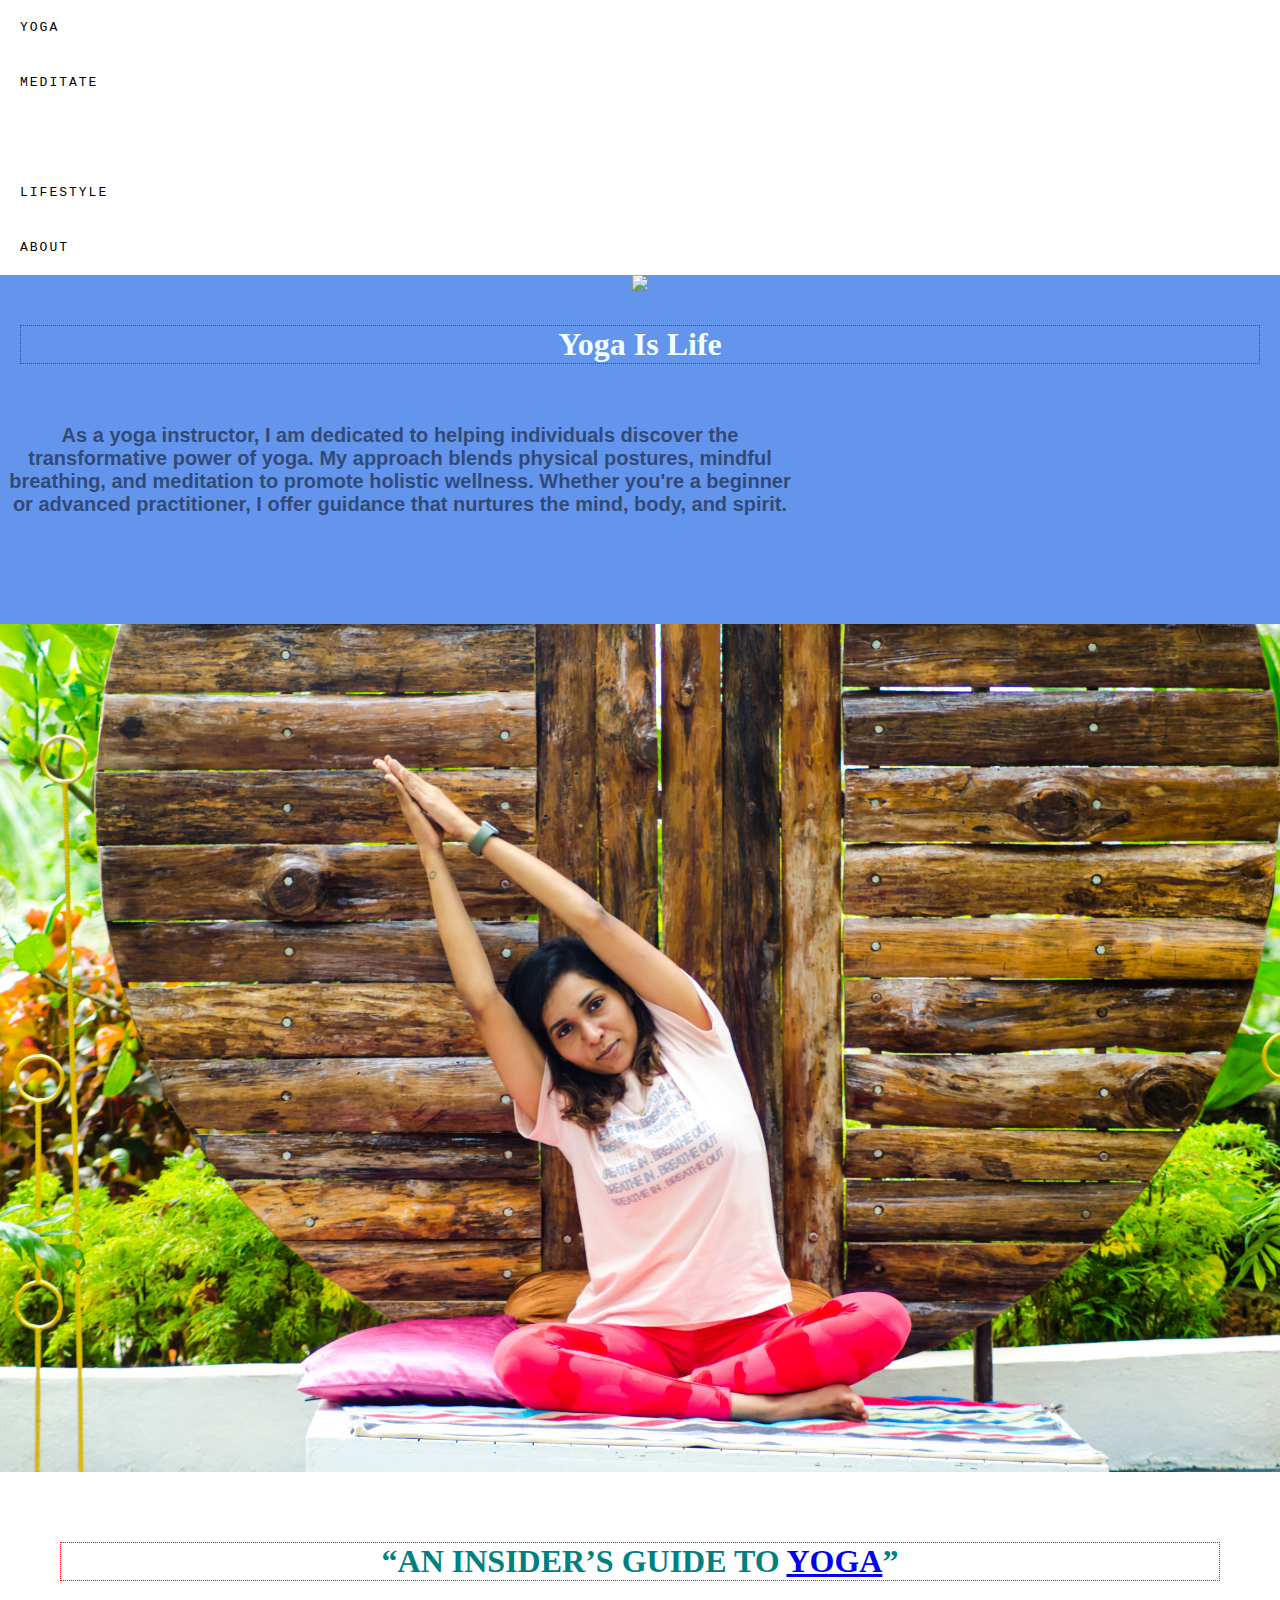
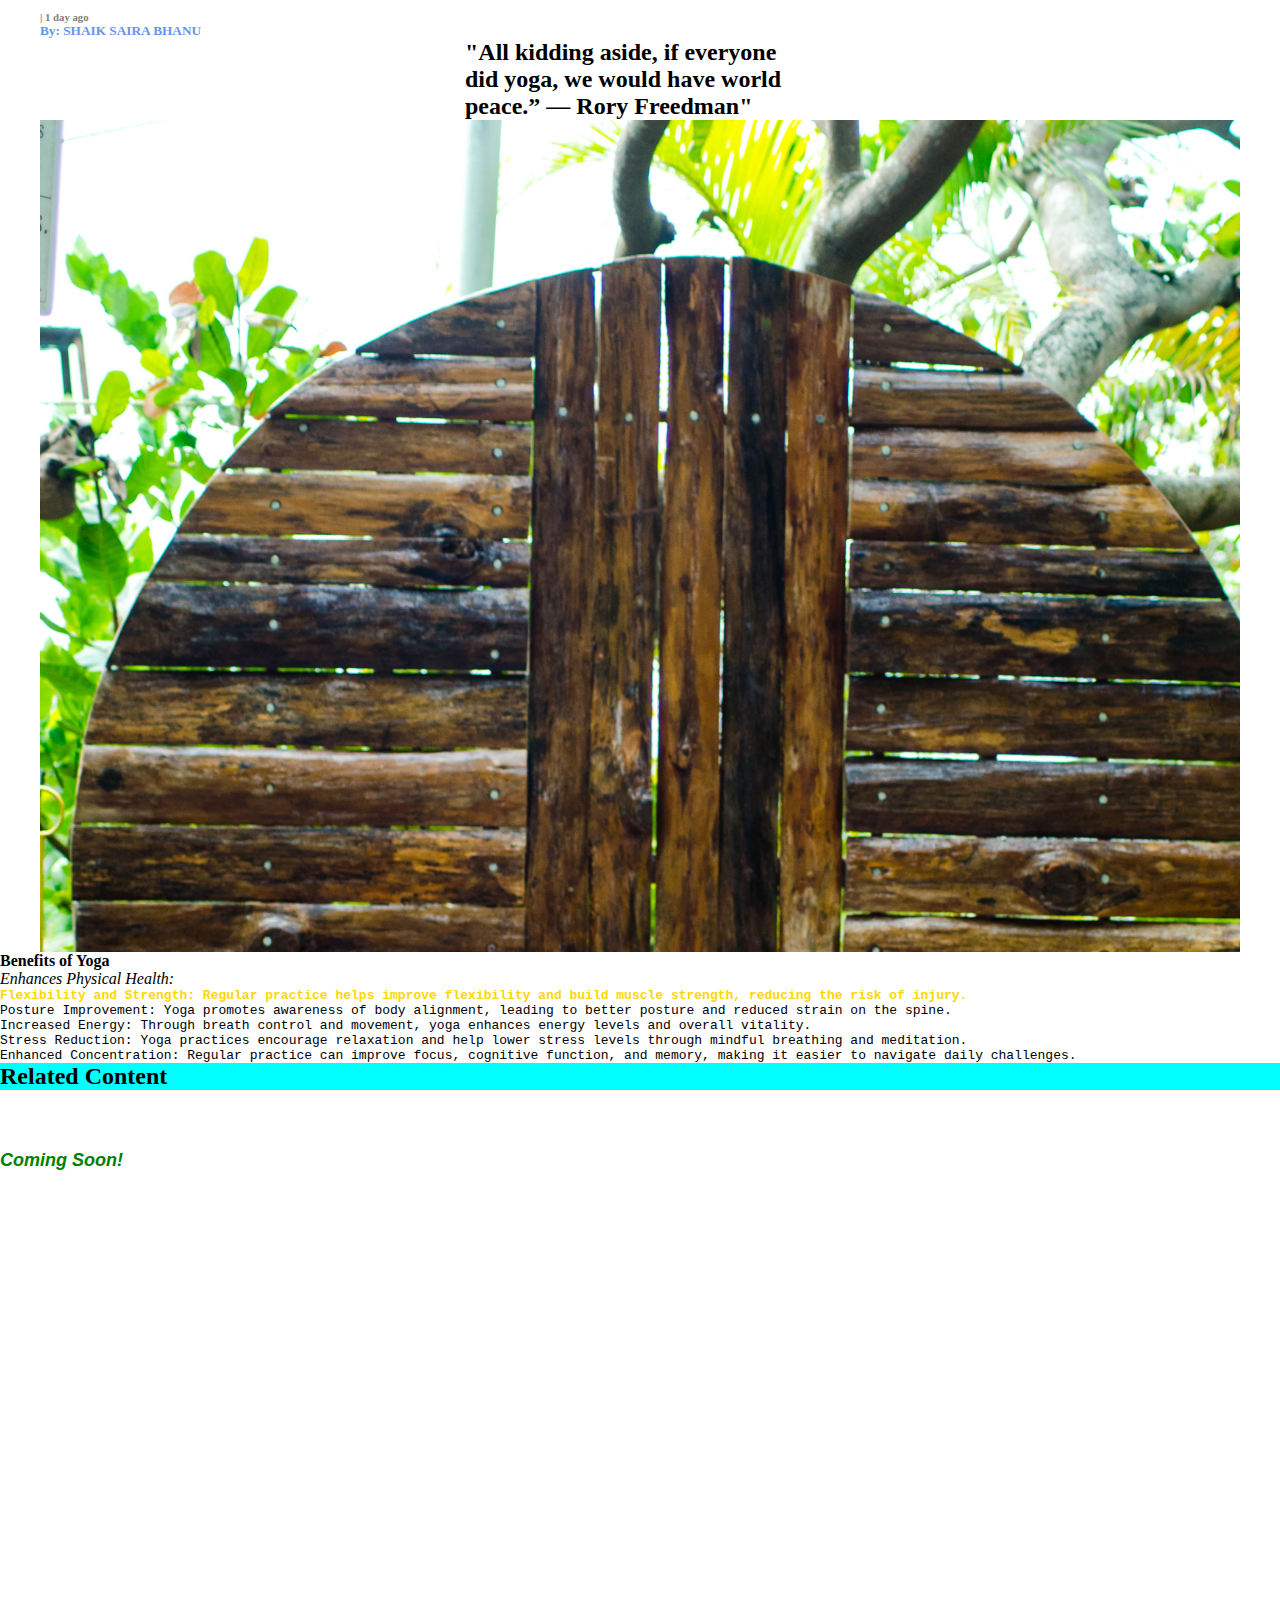
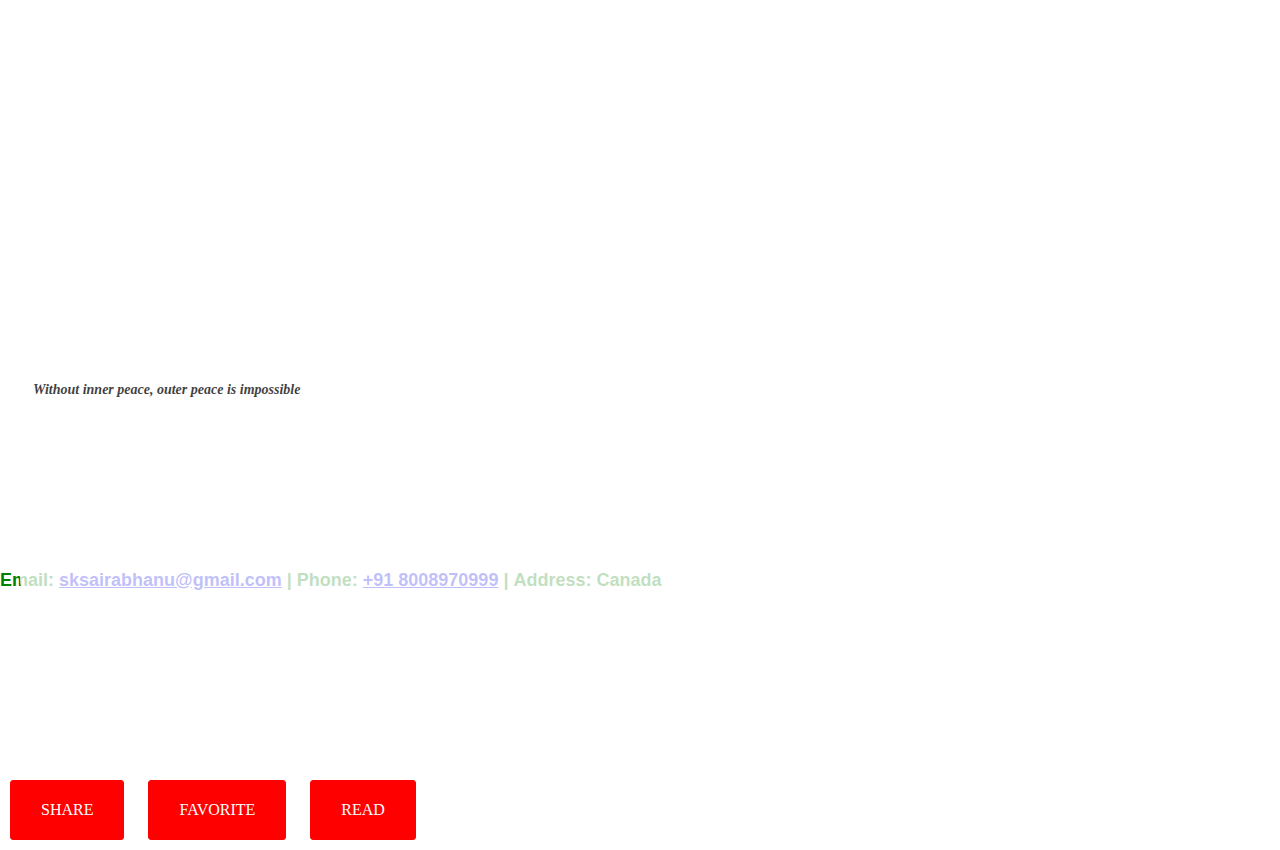
==== commit c18dd705: "added box model changes" ====
--- a/index.html
+++ b/index.html
@@ -7,6 +7,15 @@
 </head>
 
 <body>
+    <nav class="navigation">
+        <ul>
+          <li>YOGA</li>
+          <li>MEDITATE</li>
+          <li class="logo">AYURVEDA</li>
+          <li>LIFESTYLE</li>
+          <li>ABOUT</li>
+        </ul>
+      </nav>
     <div class="header">
         <img class="header-Image" src="./Resources/Images/IMG_0046.JPG">
         <h1 class="my-title">Yoga Is Life</h1>
@@ -19,7 +28,7 @@
         <img src="./Resources/Images/TYI Saira Yoga poses (42 of 61).jpeg"
             style="max-width: 100%; height: auto; display: block; margin: 0 auto;" alt="Yoga Pose 1" />
     </a>
-
+<div id="main">
     <h1 class="title uppercase" id="article-title">
         “An Insider’s Guide to <a href="https://en.wikipedia.org/wiki/Yoga" target="_blank"
             rel="noopener noreferrer">YOGA</a>”
@@ -28,7 +37,9 @@
     <h6 id="publish-time">| 1 day ago</h6>
 
     <h5 class="author-class" id="author-id">By: SHAIK SAIRA BHANU</h5>
-
+    <div class="pull-quote">
+        <h2>"All kidding aside, if everyone did yoga, we would have world peace.” — Rory Freedman"</h2>
+    </div>
     <img src="./Resources/Images/TYI Saira Yoga poses (13 of 61).jpeg"
         style="max-width: 100%; height: auto; display: block; margin: 0 auto;" alt="Yoga Pose 2" />
 
@@ -43,9 +54,11 @@
         <li>Find a Yoga Class or Online Resources: If you're not sure where to start, attending a beginner class or
             using instructional videos can guide you through proper form.</li>
     </ul>
-    
+
     <p>
-        Yoga can be a transformative practice, offering physical, mental, and emotional benefits. It’s not about achieving perfection in your postures but about cultivating awareness, compassion, and mindfulness on the mat and in life.
+        Yoga can be a transformative practice, offering physical, mental, and emotional benefits. It’s not about
+        achieving perfection in your postures but about cultivating awareness, compassion, and mindfulness on the mat
+        and in life.
         <a href="https://www.pcsam.org/event-details/midweek-yoga-reset-with-ana-the-self-care-doula-5?gad_source=1&gclid=CjwKCAiAxKy5BhBbEiwAYiW--6uTALU4RlL1fKeNDu4o_G8XKKVcwA5T6eOMJkx3PuLkQSzpgPDHEhoC4JsQAvD_BwE"
             target="_blank" rel="noopener noreferrer">Learn More</a>.
     </p>
@@ -68,7 +81,7 @@
 
     <img src="./Resources/Images/7D69A972-40B6-4F28-B820-EB4D9865E0DD.jpeg"
         style="max-width: 100%; height: auto; display: block; margin: 0 auto;" alt="Yoga Image" />
-
+</div>
     <h4 class="headline">Benefits of Yoga</h4>
     <em>Enhances Physical Health:</em>
     <ol>
@@ -100,6 +113,11 @@
         <strong>Address:</strong> Canada
     </p>
 </div>
+<div class="share">
+    <a href="#">SHARE</a>
+    <a href="#">FAVORITE</a>
+    <a href="#">READ</a>
+  </div>
 
 
 </html>--- a/style.css
+++ b/style.css
@@ -1,18 +1,37 @@
 * {
-  border: 1px solid red;
+  margin: 0;
+  padding: 0;
 }
 
+.logo
+{
+  visibility: hidden;
+}
 p {
   color: green;
   font-size: 18px;
   font-family: Helvetica;
   font-weight: bold;
+  margin-top: 60px;
+  min-width: 200px;
+  max-width: 800px;
+  min-height: 200px;
+  max-height: 300px;
+}
+
+#main {
+  padding: 40px;
+  height:1000px;
+  overflow: scroll;
 }
 
 h1{
 
   font-family: Georgia;
   text-align: center;
+  border : 1px dotted red;
+  margin: 30px 20px;
+  
 }
 
 .title{
@@ -76,7 +95,7 @@
   background-image: url("https://i.pinimg.com/736x/a3/4a/3a/a34a3a1ff5f03e76a3e83503e627e3ae.jpg");
   background-size: cover;
   background-position: center;
-  height: 300px;
+  height: 700px;
 }
 
 .caption {
@@ -127,4 +146,33 @@
  font-family: Georgia;
  background-image: url('https://content.codecademy.com/courses/learn-css-selectors-visual-rules/hypnotize_bg.png'
 );
+}
+
+.pull-quote{
+  width: 350px;
+  margin:0 auto;
+}
+
+.caption 
+{
+  border: 3px solid white;
+  border-radius: 15px;
+}
+
+.navigation li {
+  font-weight: 100;
+  letter-spacing: 2px;
+  padding: 20px;
+}
+
+.share a {
+  background: red;
+  border: 1px solid red;
+  border-radius: 3px;
+  color: white;
+  display: inline-block;
+  text-decoration: none;
+ padding: 20px 30px;
+ margin:10px;
+
 }